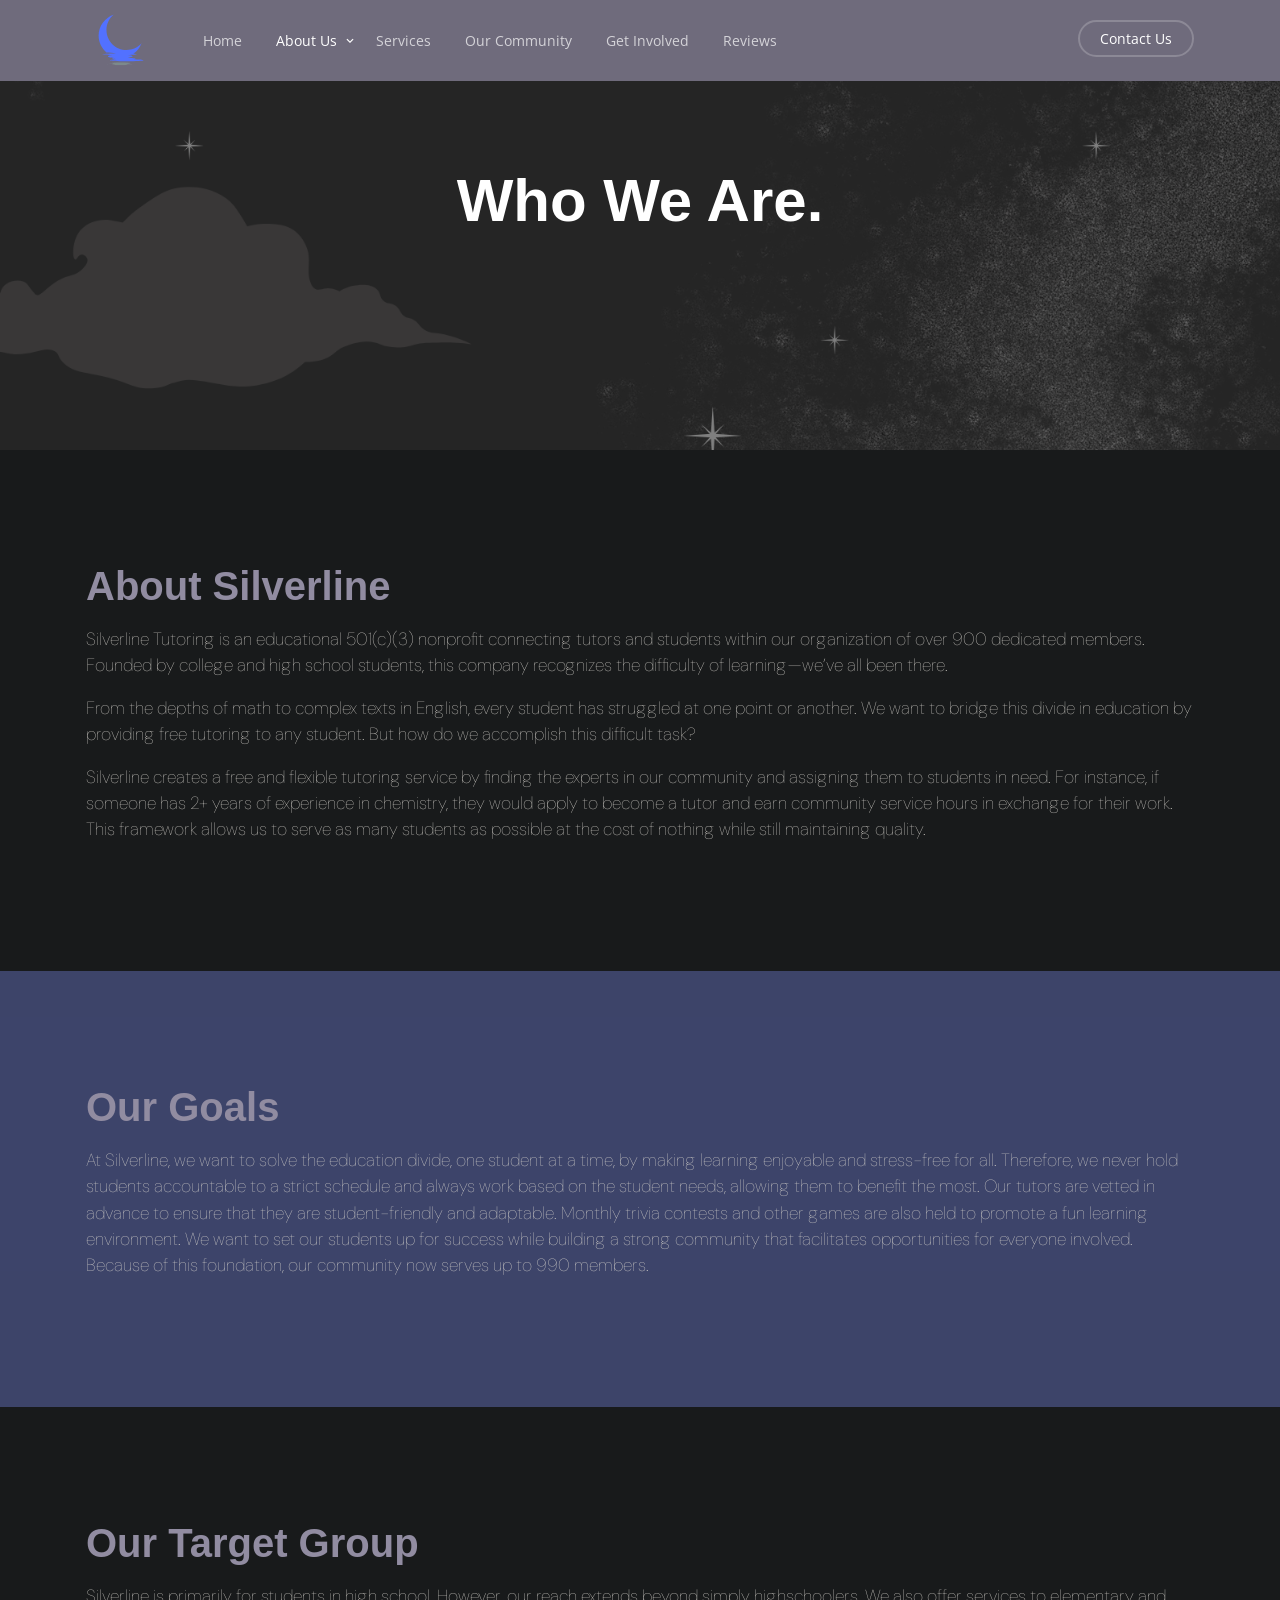
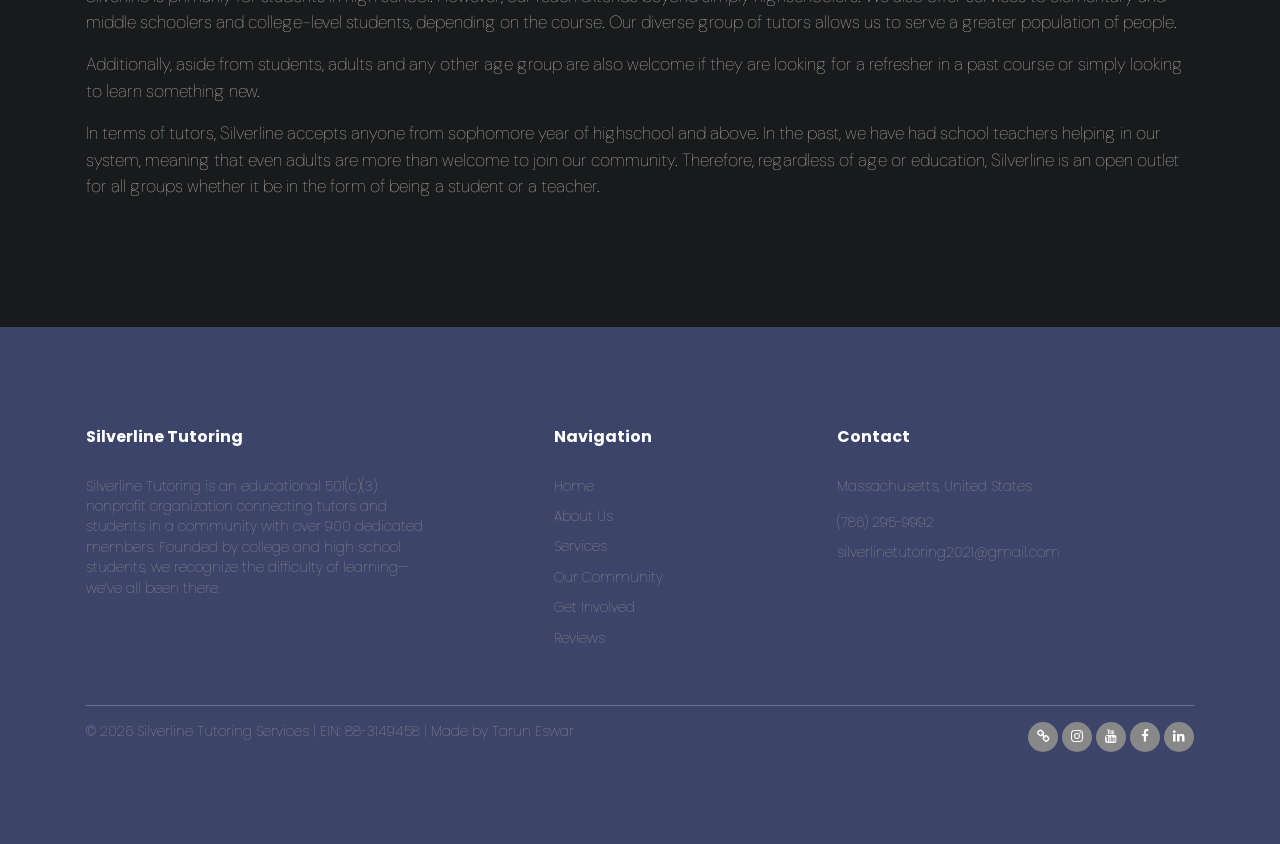
==== about.html @ ed4c8bb2 "lectures" ====
<!doctype html>
<html lang="en">

<head>
	<!-- Required meta tags -->
	<title>About Us | Silverline Tutoring</title>
	<meta charset="UTF-8">
	<meta name="viewport" content="width=device-width, initial-scale=1">
	<meta name="description"
		content="Learn more about Silverline Tutoring," />
	<meta name="robots" content="follow, index, max-snippet:-1, max-video-preview:-1, max-image-preview:large" />
	<meta http-equiv="content-language" content=”en-us”>

	<link rel="preconnect" href="https://fonts.gstatic.com">
	<link
		href="https://fonts.googleapis.com/css2?family=Open+Sans&family=Playfair+Display:ital,wght@0,400;0,700;1,400&display=swap"
		rel="stylesheet">
	<link href="https://fonts.googleapis.com/css2?family=Poppins:wght@500&display=swap" rel="stylesheet">
	<link
		href="https://fonts.googleapis.com/css2?family=Open+Sans&family=Playfair+Display:ital,wght@0,400;0,700;1,400&display=swap"
		rel="stylesheet">
	<link href="https://fonts.googleapis.com/css2?family=DM+Sans:wght@500&display=swap" rel="stylesheet">
	<link rel="stylesheet" href="fonts/icomoon/style.css">
	<link rel="stylesheet" href="fonts/flaticon/font/flaticon.css">

	<link rel="stylesheet" href="css/tiny-slider.css">
	<link rel="stylesheet" href="css/aos.css">
	<link rel="stylesheet" href="css/flatpickr.min.css">
	<link rel="stylesheet" href="css/glightbox.min.css">
	<link rel="stylesheet" href="css/style.css">
	<link rel="icon" type="image/x-icon" href="images/icon.svg">

</head>

<body>

	<div class="site-mobile-menu site-navbar-target">
		<div class="site-mobile-menu-header">
			<div class="site-mobile-menu-close">
				<span class="icofont-close js-menu-toggle"></span>
			</div>
		</div>
		<div class="site-mobile-menu-body"></div>
	</div>

	<nav class="site-nav ">
		<div class="container nav1">

			<img style="max-height: 70px; margin-top: -15px;" alt="silverline tutoring logo" class="float-start"
				src="images/logo4.svg">
			<img style="max-height: 70px; margin-top: -15px;" alt="silverline tutoring logo" class="float-start1 hide"
				src="images/logo1.svg">
			<div class="site-navigation">


				<ul class="js-clone-nav d-none d-lg-inline-block text-start site-menu float-start">
					<li class="non"><a href="index.html">Home</a></li>
					<li class="has-children active">
                        <a href="about.html">About Us</a>
                        <ul class="dropdown">
                            <li><a href="about.html">About</a></li>
                            <li><a href="method.html">Method</a></li>
                            <li><a href="team.html">Team</a></li>
                            <li><a href="partners.html">Partners</a></li>
                        </ul>
                    </li>
					<li class="non"><a href="services.html">Services</a></li>
					<li class="non"><a href="community.html">Our Community</a></li>
					<li class="non"><a href="get-involved.html">Get Involved</a></li>
					<li class="non"><a href="reviews.html">Reviews</a></li>

				</ul>

				<ul class="js-clone-nav d-none d-lg-inline-block text-end site-menu float-end">
					<li class="cta-button"><a href="mailto:silverlinetutoring2021@gmail.com">Contact Us</a></li>
				</ul>

				<a href="#"
					class="burger ms-auto float-end site-menu-toggle js-menu-toggle d-inline-block d-lg-none light"
					data-toggle="collapse" data-target="#main-navbar">
					<span></span>
				</a>
			</div>

		</div>
	</nav>



	<div class="hero hero2 overlay" style="background-image:
			url('images/about/about1.png');">
		<div class="container">
			<div class="row align-items-center">
				<div class="col-lg-5 mx-auto text-center">
					<h1 class="heading mb-5" data-aos="fade-up">Who We Are.</h1>
				</div>


			</div>
		</div>


	</div>


	<div class="section section-2">
		<div class="container">
			<div class="row align-items-center">
				<div class="col-lg-12">
					<h1 data-aos="fade-up" style="color: #918CA1; font-family: 'Work Sans',
							sans-serif; font-weight: 800;">About Silverline</h1>
					<h2 class="heading mb-3" data-aos="fade-up" data-aos-delay="100"></h2>

					<p data-aos="fade-up" data-aos-delay="200">Silverline Tutoring is an educational 501(c)(3) nonprofit
						connecting tutors and students within our organization of over 900 dedicated members. Founded by
						college and high school students, this company recognizes the difficulty of learning—we’ve all
						been there.</p>

					<p data-aos="fade-up" data-aos-delay="300">From the depths of math to complex texts in English,
						every student has struggled at one point or another. We want to bridge this divide in education
						by providing free tutoring to any student. But how do we accomplish this difficult task?</p>

					<p data-aos="fade-up" data-aos-delay="400">Silverline creates a free and flexible tutoring service
						by finding the experts in our community and assigning them to students in need. For instance, if
						someone has 2+ years of experience in chemistry, they would apply to become a tutor and earn
						community service hours in exchange for their work. This framework allows us to serve as many
						students as possible at the cost of nothing while still maintaining quality. </p>
				</div>
				<div class="col-lg-1"></div>

			</div>

		</div>
	</div>
	<div class="section bg-light">
		<div class="container">
			<div class="row align-items-center">

				<div class="col-lg-1"></div>
				<div class="col-lg-12">
					<h1 style="color: #918CA1; font-family: 'Work Sans', sans-serif;
							font-weight: 800;" data-aos="fade-up">Our Goals</h1>
					<h2 class="heading mb-3" data-aos="fade-up" data-aos-delay="100"></h2>

					<p data-aos="fade-up" data-aos-delay="200">At Silverline, we want to solve the education divide, one
						student at a time, by making learning enjoyable and stress-free for all. Therefore, we never
						hold students accountable to a strict schedule and always work based on the student needs,
						allowing them to benefit the most. Our tutors are vetted in advance to ensure that they are
						student-friendly and adaptable. Monthly trivia contests and other games are also held to promote
						a fun learning environment. We want to set our students up for success while building a strong
						community that facilitates opportunities for everyone involved. Because of this foundation, our
						community now serves up to 990 members.</p>
				</div>


			</div>

		</div>
	</div>


	<div class="section">
		<div class="container">
			<div class="row align-items-center">

				<div class="col-lg-1"></div>
				<div class="col-lg-12">
					<h1 style="color: #918CA1; font-family: 'Work Sans', sans-serif;
							font-weight: 800;" data-aos="fade-up">Our Target Group</h1>
					<h2 class="heading mb-3" data-aos="fade-up" data-aos-delay="100"></h2>

					<p data-aos="fade-up" data-aos-delay="200">Silverline is primarily for students in high school.
						However, our reach extends beyond simply highschoolers. We also offer services to elementary and
						middle schoolers and college-level students, depending on the course. Our diverse group of
						tutors allows us to serve a greater population of people. </p>

					<p data-aos="fade-up" data-aos-delay="300">Additionally, aside from students, adults and any other
						age group are also welcome if they are looking for a refresher in a past course or simply
						looking to learn something new.</p>

					<p data-aos="fade-up" data-aos-delay="400">In terms of tutors, Silverline accepts anyone from
						sophomore year of highschool and above. In the past, we have had school teachers helping in our
						system, meaning that even adults are more than welcome to join our community. Therefore,
						regardless of age or education, Silverline is an open outlet for all groups whether it be in the
						form of being a student or a teacher.</p>


				</div>


			</div>

		</div>
	</div> <!-- /.untree_co-section -->





	<div class="site-footer">
		<div class="container align-items-center">
			<div class="row align-self-lg-center">
				<div class="col-lg-3">
					<div class="widget">
						<h3>Silverline Tutoring</h3>
						<p>Silverline Tutoring is an educational 501(c)(3) nonprofit organization connecting tutors and
							students in a community
							with over 900 dedicated members. Founded by college and high school students, we recognize
							the difficulty of
							learning—we’ve all been there.</p>
					</div> <!-- /.widget -->
				</div> <!-- /.col-lg-3 -->
				<div class="col-lg-1"></div>
				<div class="col-lg-2">
					<div class="widget">
						<h3>Navigation</h3>
						<ul class="list-unstyled float-left links">
							<li><a href="index.html">Home</a></li>
							<li><a href="about.html">About Us</a></li>
							<li><a href="services.html">Services</a></li>
							<li><a href="community.html">Our Community</a></li>
							<li><a href="get-involved.html">Get Involved</a></li>
							<li><a href="reviews.html">Reviews</a></li>
						</ul>
					</div> <!-- /.widget -->
				</div> <!-- /.col-lg-3 -->
				<div class="col-lg-1"></div>
				<div class="col-lg-3">
					<div class="widget">
						<h3>Contact</h3>
						<address style="color: #AFA99E;">Massachusetts, United States</address>
						<ul class="list-unstyled links mb-4">
							<li><a href="tel://7862959992">‭(786) 295-9992</a></li>
							<li><a href="mailto:silverlinetutoring2021@gmail.com">silverlinetutoring2021@gmail.com</a>
							</li>
						</ul>
					</div> <!-- /.widget -->
				</div> <!-- /.col-lg-3 -->

			</div> <!-- /.row -->
			<hr>
			<div class="row">
				<div style="color:white" class="col-lg-6">
					<p class="copy">&copy;
						<script>document.write(new Date().getFullYear());</script> Silverline Tutoring Services | EIN:
						88-3149458 | </a> Made by <a href="https://github.com/Tarune28" target="_blank"
							rel="nofollow noopener">Tarun Eswar</a>
					</p>
				</div>
				<div class="col-lg-6 text-end">
					<ul class="list-unstyled social">
						<li><a href="https://discord.gg/kD8aMaX2gP"><span class="icon-link"></span></a></li>
						<li><a href=" https://www.instagram.com/silverlinetutoring/"><span
									class="icon-instagram"></span></a></li>
						<li><a href="https://www.youtube.com/channel/UCc-c1_wUoQPavLeKE5I2_aA"><span
									class="icon-youtube"></span></a></li>
						<li><a href="https://m.facebook.com/people/Silverline-Tutoring/100078405522496/"><span
									class="icon-facebook"></span></a></li>
						<li><a href="https://www.linkedin.com/company/silverline-tutoring-services/"><span
									class="icon-linkedin"></span></a></li>
					</ul>
				</div>
			</div>
		</div> <!-- /.container -->
	</div> <!-- /.site-footer -->

	<!-- Preloader -->
	<div id="overlayer"></div>
	<div class="loader">
		<div class="spinner-border text-primary" role="status">
			<span class="visually-hidden">Loading...</span>
		</div>
	</div>
	<script>
		const navbar = document.querySelector('.site-nav');
		const logo = document.querySelector('.float-start');
		const logo1 = document.querySelector('.float-start1');
		window.onscroll = () => {
			if (window.scrollY > 100) {
				navbar.classList.add('nav-active');
				logo.classList.add('hide')
				logo1.classList.remove('hide')
			} else {
				navbar.classList.remove('nav-active');
				logo.classList.remove('hide')
				logo1.classList.add('hide')
			}
		};
	</script>
	<script src="js/bootstrap.bundle.min.js"></script>
	<script src="js/tiny-slider.js"></script>
	<script src="js/aos.js"></script>
	<script src="js/navbar.js"></script>
	<script src="js/counter.js"></script>
	<script src="js/flatpickr.js"></script>
	<script src="js/glightbox.min.js"></script>
	<script src="js/custom.js"></script>
</body>

</html>
---- fonts/icomoon/style.css ----
@font-face {
  font-family: 'icomoon';
  src:  url('fonts/icomoon.eot?10si43');
  src:  url('fonts/icomoon.eot?10si43#iefix') format('embedded-opentype'),
    url('fonts/icomoon.ttf?10si43') format('truetype'),
    url('fonts/icomoon.woff?10si43') format('woff'),
    url('fonts/icomoon.svg?10si43#icomoon') format('svg');
  font-weight: normal;
  font-style: normal;
}

[class^="icon-"], [class*=" icon-"] {
  /* use !important to prevent issues with browser extensions that change fonts */
  font-family: 'icomoon' !important;
  speak: none;
  font-style: normal;
  font-weight: normal;
  font-variant: normal;
  text-transform: none;
  line-height: 1;

  /* Better Font Rendering =========== */
  -webkit-font-smoothing: antialiased;
  -moz-osx-font-smoothing: grayscale;
}

.icon-asterisk:before {
  content: "\f069";
}
.icon-plus:before {
  content: "\f067";
}
.icon-question:before {
  content: "\f128";
}
.icon-minus:before {
  content: "\f068";
}
.icon-glass:before {
  content: "\f000";
}
.icon-music:before {
  content: "\f001";
}
.icon-search:before {
  content: "\f002";
}
.icon-envelope-o:before {
  content: "\f003";
}
.icon-heart:before {
  content: "\f004";
}
.icon-star:before {
  content: "\f005";
}
.icon-star-o:before {
  content: "\f006";
}
.icon-user:before {
  content: "\f007";
}
.icon-film:before {
  content: "\f008";
}
.icon-th-large:before {
  content: "\f009";
}
.icon-th:before {
  content: "\f00a";
}
.icon-th-list:before {
  content: "\f00b";
}
.icon-check:before {
  content: "\f00c";
}
.icon-close:before {
  content: "\f00d";
}
.icon-remove:before {
  content: "\f00d";
}
.icon-times:before {
  content: "\f00d";
}
.icon-search-plus:before {
  content: "\f00e";
}
.icon-search-minus:before {
  content: "\f010";
}
.icon-power-off:before {
  content: "\f011";
}
.icon-signal:before {
  content: "\f012";
}
.icon-cog:before {
  content: "\f013";
}
.icon-gear:before {
  content: "\f013";
}
.icon-trash-o:before {
  content: "\f014";
}
.icon-home:before {
  content: "\f015";
}
.icon-file-o:before {
  content: "\f016";
}
.icon-clock-o:before {
  content: "\f017";
}
.icon-road:before {
  content: "\f018";
}
.icon-download:before {
  content: "\f019";
}
.icon-arrow-circle-o-down:before {
  content: "\f01a";
}
.icon-arrow-circle-o-up:before {
  content: "\f01b";
}
.icon-inbox:before {
  content: "\f01c";
}
.icon-play-circle-o:before {
  content: "\f01d";
}
.icon-repeat:before {
  content: "\f01e";
}
.icon-rotate-right:before {
  content: "\f01e";
}
.icon-refresh:before {
  content: "\f021";
}
.icon-list-alt:before {
  content: "\f022";
}
.icon-lock:before {
  content: "\f023";
}
.icon-flag:before {
  content: "\f024";
}
.icon-headphones:before {
  content: "\f025";
}
.icon-volume-off:before {
  content: "\f026";
}
.icon-volume-down:before {
  content: "\f027";
}
.icon-volume-up:before {
  content: "\f028";
}
.icon-qrcode:before {
  content: "\f029";
}
.icon-barcode:before {
  content: "\f02a";
}
.icon-tag:before {
  content: "\f02b";
}
.icon-tags:before {
  content: "\f02c";
}
.icon-book:before {
  content: "\f02d";
}
.icon-bookmark:before {
  content: "\f02e";
}
.icon-print:before {
  content: "\f02f";
}
.icon-camera:before {
  content: "\f030";
}
.icon-font:before {
  content: "\f031";
}
.icon-bold:before {
  content: "\f032";
}
.icon-italic:before {
  content: "\f033";
}
.icon-text-height:before {
  content: "\f034";
}
.icon-text-width:before {
  content: "\f035";
}
.icon-align-left:before {
  content: "\f036";
}
.icon-align-center:before {
  content: "\f037";
}
.icon-align-right:before {
  content: "\f038";
}
.icon-align-justify:before {
  content: "\f039";
}
.icon-list:before {
  content: "\f03a";
}
.icon-dedent:before {
  content: "\f03b";
}
.icon-outdent:before {
  content: "\f03b";
}
.icon-indent:before {
  content: "\f03c";
}
.icon-video-camera:before {
  content: "\f03d";
}
.icon-image:before {
  content: "\f03e";
}
.icon-photo:before {
  content: "\f03e";
}
.icon-picture-o:before {
  content: "\f03e";
}
.icon-pencil:before {
  content: "\f040";
}
.icon-map-marker:before {
  content: "\f041";
}
.icon-adjust:before {
  content: "\f042";
}
.icon-tint:before {
  content: "\f043";
}
.icon-edit:before {
  content: "\f044";
}
.icon-pencil-square-o:before {
  content: "\f044";
}
.icon-share-square-o:before {
  content: "\f045";
}
.icon-check-square-o:before {
  content: "\f046";
}
.icon-arrows:before {
  content: "\f047";
}
.icon-step-backward:before {
  content: "\f048";
}
.icon-fast-backward:before {
  content: "\f049";
}
.icon-backward:before {
  content: "\f04a";
}
.icon-play:before {
  content: "\f04b";
}
.icon-pause:before {
  content: "\f04c";
}
.icon-stop:before {
  content: "\f04d";
}
.icon-forward:before {
  content: "\f04e";
}
.icon-fast-forward:before {
  content: "\f050";
}
.icon-step-forward:before {
  content: "\f051";
}
.icon-eject:before {
  content: "\f052";
}
.icon-chevron-left:before {
  content: "\f053";
}
.icon-chevron-right:before {
  content: "\f054";
}
.icon-plus-circle:before {
  content: "\f055";
}
.icon-minus-circle:before {
  content: "\f056";
}
.icon-times-circle:before {
  content: "\f057";
}
.icon-check-circle:before {
  content: "\f058";
}
.icon-question-circle:before {
  content: "\f059";
}
.icon-info-circle:before {
  content: "\f05a";
}
.icon-crosshairs:before {
  content: "\f05b";
}
.icon-times-circle-o:before {
  content: "\f05c";
}
.icon-check-circle-o:before {
  content: "\f05d";
}
.icon-ban:before {
  content: "\f05e";
}
.icon-arrow-left:before {
  content: "\f060";
}
.icon-arrow-right:before {
  content: "\f061";
}
.icon-arrow-up:before {
  content: "\f062";
}
.icon-arrow-down:before {
  content: "\f063";
}
.icon-mail-forward:before {
  content: "\f064";
}
.icon-share:before {
  content: "\f064";
}
.icon-expand:before {
  content: "\f065";
}
.icon-compress:before {
  content: "\f066";
}
.icon-exclamation-circle:before {
  content: "\f06a";
}
.icon-gift:before {
  content: "\f06b";
}
.icon-leaf:before {
  content: "\f06c";
}
.icon-fire:before {
  content: "\f06d";
}
.icon-eye:before {
  content: "\f06e";
}
.icon-eye-slash:before {
  content: "\f070";
}
.icon-exclamation-triangle:before {
  content: "\f071";
}
.icon-warning:before {
  content: "\f071";
}
.icon-plane:before {
  content: "\f072";
}
.icon-calendar:before {
  content: "\f073";
}
.icon-random:before {
  content: "\f074";
}
.icon-comment:before {
  content: "\f075";
}
.icon-magnet:before {
  content: "\f076";
}
.icon-chevron-up:before {
  content: "\f077";
}
.icon-chevron-down:before {
  content: "\f078";
}
.icon-retweet:before {
  content: "\f079";
}
.icon-shopping-cart:before {
  content: "\f07a";
}
.icon-folder:before {
  content: "\f07b";
}
.icon-folder-open:before {
  content: "\f07c";
}
.icon-arrows-v:before {
  content: "\f07d";
}
.icon-arrows-h:before {
  content: "\f07e";
}
.icon-bar-chart:before {
  content: "\f080";
}
.icon-bar-chart-o:before {
  content: "\f080";
}
.icon-twitter-square:before {
  content: "\f081";
}
.icon-facebook-square:before {
  content: "\f082";
}
.icon-camera-retro:before {
  content: "\f083";
}
.icon-key:before {
  content: "\f084";
}
.icon-cogs:before {
  content: "\f085";
}
.icon-gears:before {
  content: "\f085";
}
.icon-comments:before {
  content: "\f086";
}
.icon-thumbs-o-up:before {
  content: "\f087";
}
.icon-thumbs-o-down:before {
  content: "\f088";
}
.icon-star-half:before {
  content: "\f089";
}
.icon-heart-o:before {
  content: "\f08a";
}
.icon-sign-out:before {
  content: "\f08b";
}
.icon-linkedin-square:before {
  content: "\f08c";
}
.icon-thumb-tack:before {
  content: "\f08d";
}
.icon-external-link:before {
  content: "\f08e";
}
.icon-sign-in:before {
  content: "\f090";
}
.icon-trophy:before {
  content: "\f091";
}
.icon-github-square:before {
  content: "\f092";
}
.icon-upload:before {
  content: "\f093";
}
.icon-lemon-o:before {
  content: "\f094";
}
.icon-phone:before {
  content: "\f095";
}
.icon-square-o:before {
  content: "\f096";
}
.icon-bookmark-o:before {
  content: "\f097";
}
.icon-phone-square:before {
  content: "\f098";
}
.icon-twitter:before {
  content: "\f099";
}
.icon-facebook:before {
  content: "\f09a";
}
.icon-facebook-f:before {
  content: "\f09a";
}
.icon-github:before {
  content: "\f09b";
}
.icon-unlock:before {
  content: "\f09c";
}
.icon-credit-card:before {
  content: "\f09d";
}
.icon-feed:before {
  content: "\f09e";
}
.icon-rss:before {
  content: "\f09e";
}
.icon-hdd-o:before {
  content: "\f0a0";
}
.icon-bullhorn:before {
  content: "\f0a1";
}
.icon-bell-o:before {
  content: "\f0a2";
}
.icon-certificate:before {
  content: "\f0a3";
}
.icon-hand-o-right:before {
  content: "\f0a4";
}
.icon-hand-o-left:before {
  content: "\f0a5";
}
.icon-hand-o-up:before {
  content: "\f0a6";
}
.icon-hand-o-down:before {
  content: "\f0a7";
}
.icon-arrow-circle-left:before {
  content: "\f0a8";
}
.icon-arrow-circle-right:before {
  content: "\f0a9";
}
.icon-arrow-circle-up:before {
  content: "\f0aa";
}
.icon-arrow-circle-down:before {
  content: "\f0ab";
}
.icon-globe:before {
  content: "\f0ac";
}
.icon-wrench:before {
  content: "\f0ad";
}
.icon-tasks:before {
  content: "\f0ae";
}
.icon-filter:before {
  content: "\f0b0";
}
.icon-briefcase:before {
  content: "\f0b1";
}
.icon-arrows-alt:before {
  content: "\f0b2";
}
.icon-group:before {
  content: "\f0c0";
}
.icon-users:before {
  content: "\f0c0";
}
.icon-chain:before {
  content: "\f0c1";
}
.icon-link:before {
  content: "\f0c1";
}
.icon-cloud:before {
  content: "\f0c2";
}
.icon-flask:before {
  content: "\f0c3";
}
.icon-cut:before {
  content: "\f0c4";
}
.icon-scissors:before {
  content: "\f0c4";
}
.icon-copy:before {
  content: "\f0c5";
}
.icon-files-o:before {
  content: "\f0c5";
}
.icon-paperclip:before {
  content: "\f0c6";
}
.icon-floppy-o:before {
  content: "\f0c7";
}
.icon-save:before {
  content: "\f0c7";
}
.icon-square:before {
  content: "\f0c8";
}
.icon-bars:before {
  content: "\f0c9";
}
.icon-navicon:before {
  content: "\f0c9";
}
.icon-reorder:before {
  content: "\f0c9";
}
.icon-list-ul:before {
  content: "\f0ca";
}
.icon-list-ol:before {
  content: "\f0cb";
}
.icon-strikethrough:before {
  content: "\f0cc";
}
.icon-underline:before {
  content: "\f0cd";
}
.icon-table:before {
  content: "\f0ce";
}
.icon-magic:before {
  content: "\f0d0";
}
.icon-truck:before {
  content: "\f0d1";
}
.icon-pinterest:before {
  content: "\f0d2";
}
.icon-pinterest-square:before {
  content: "\f0d3";
}
.icon-google-plus-square:before {
  content: "\f0d4";
}
.icon-google-plus:before {
  content: "\f0d5";
}
.icon-money:before {
  content: "\f0d6";
}
.icon-caret-down:before {
  content: "\f0d7";
}
.icon-caret-up:before {
  content: "\f0d8";
}
.icon-caret-left:before {
  content: "\f0d9";
}
.icon-caret-right:before {
  content: "\f0da";
}
.icon-columns:before {
  content: "\f0db";
}
.icon-sort:before {
  content: "\f0dc";
}
.icon-unsorted:before {
  content: "\f0dc";
}
.icon-sort-desc:before {
  content: "\f0dd";
}
.icon-sort-down:before {
  content: "\f0dd";
}
.icon-sort-asc:before {
  content: "\f0de";
}
.icon-sort-up:before {
  content: "\f0de";
}
.icon-envelope:before {
  content: "\f0e0";
}
.icon-linkedin:before {
  content: "\f0e1";
}
.icon-rotate-left:before {
  content: "\f0e2";
}
.icon-undo:before {
  content: "\f0e2";
}
.icon-gavel:before {
  content: "\f0e3";
}
.icon-legal:before {
  content: "\f0e3";
}
.icon-dashboard:before {
  content: "\f0e4";
}
.icon-tachometer:before {
  content: "\f0e4";
}
.icon-comment-o:before {
  content: "\f0e5";
}
.icon-comments-o:before {
  content: "\f0e6";
}
.icon-bolt:before {
  content: "\f0e7";
}
.icon-flash:before {
  content: "\f0e7";
}
.icon-sitemap:before {
  content: "\f0e8";
}
.icon-umbrella:before {
  content: "\f0e9";
}
.icon-clipboard:before {
  content: "\f0ea";
}
.icon-paste:before {
  content: "\f0ea";
}
.icon-lightbulb-o:before {
  content: "\f0eb";
}
.icon-exchange:before {
  content: "\f0ec";
}
.icon-cloud-download:before {
  content: "\f0ed";
}
.icon-cloud-upload:before {
  content: "\f0ee";
}
.icon-user-md:before {
  content: "\f0f0";
}
.icon-stethoscope:before {
  content: "\f0f1";
}
.icon-suitcase:before {
  content: "\f0f2";
}
.icon-bell:before {
  content: "\f0f3";
}
.icon-coffee:before {
  content: "\f0f4";
}
.icon-cutlery:before {
  content: "\f0f5";
}
.icon-file-text-o:before {
  content: "\f0f6";
}
.icon-building-o:before {
  content: "\f0f7";
}
.icon-hospital-o:before {
  content: "\f0f8";
}
.icon-ambulance:before {
  content: "\f0f9";
}
.icon-medkit:before {
  content: "\f0fa";
}
.icon-fighter-jet:before {
  content: "\f0fb";
}
.icon-beer:before {
  content: "\f0fc";
}
.icon-h-square:before {
  content: "\f0fd";
}
.icon-plus-square:before {
  content: "\f0fe";
}
.icon-angle-double-left:before {
  content: "\f100";
}
.icon-angle-double-right:before {
  content: "\f101";
}
.icon-angle-double-up:before {
  content: "\f102";
}
.icon-angle-double-down:before {
  content: "\f103";
}
.icon-angle-left:before {
  content: "\f104";
}
.icon-angle-right:before {
  content: "\f105";
}
.icon-angle-up:before {
  content: "\f106";
}
.icon-angle-down:before {
  content: "\f107";
}
.icon-desktop:before {
  content: "\f108";
}
.icon-laptop:before {
  content: "\f109";
}
.icon-tablet:before {
  content: "\f10a";
}
.icon-mobile:before {
  content: "\f10b";
}
.icon-mobile-phone:before {
  content: "\f10b";
}
.icon-circle-o:before {
  content: "\f10c";
}
.icon-quote-left:before {
  content: "\f10d";
}
.icon-quote-right:before {
  content: "\f10e";
}
.icon-spinner:before {
  content: "\f110";
}
.icon-circle:before {
  content: "\f111";
}
.icon-mail-reply:before {
  content: "\f112";
}
.icon-reply:before {
  content: "\f112";
}
.icon-github-alt:before {
  content: "\f113";
}
.icon-folder-o:before {
  content: "\f114";
}
.icon-folder-open-o:before {
  content: "\f115";
}
.icon-smile-o:before {
  content: "\f118";
}
.icon-frown-o:before {
  content: "\f119";
}
.icon-meh-o:before {
  content: "\f11a";
}
.icon-gamepad:before {
  content: "\f11b";
}
.icon-keyboard-o:before {
  content: "\f11c";
}
.icon-flag-o:before {
  content: "\f11d";
}
.icon-flag-checkered:before {
  content: "\f11e";
}
.icon-terminal:before {
  content: "\f120";
}
.icon-code:before {
  content: "\f121";
}
.icon-mail-reply-all:before {
  content: "\f122";
}
.icon-reply-all:before {
  content: "\f122";
}
.icon-star-half-empty:before {
  content: "\f123";
}
.icon-star-half-full:before {
  content: "\f123";
}
.icon-star-half-o:before {
  content: "\f123";
}
.icon-location-arrow:before {
  content: "\f124";
}
.icon-crop:before {
  content: "\f125";
}
.icon-code-fork:before {
  content: "\f126";
}
.icon-chain-broken:before {
  content: "\f127";
}
.icon-unlink:before {
  content: "\f127";
}
.icon-info:before {
  content: "\f129";
}
.icon-exclamation:before {
  content: "\f12a";
}
.icon-superscript:before {
  content: "\f12b";
}
.icon-subscript:before {
  content: "\f12c";
}
.icon-eraser:before {
  content: "\f12d";
}
.icon-puzzle-piece:before {
  content: "\f12e";
}
.icon-microphone:before {
  content: "\f130";
}
.icon-microphone-slash:before {
  content: "\f131";
}
.icon-shield:before {
  content: "\f132";
}
.icon-calendar-o:before {
  content: "\f133";
}
.icon-fire-extinguisher:before {
  content: "\f134";
}
.icon-rocket:before {
  content: "\f135";
}
.icon-maxcdn:before {
  content: "\f136";
}
.icon-chevron-circle-left:before {
  content: "\f137";
}
.icon-chevron-circle-right:before {
  content: "\f138";
}
.icon-chevron-circle-up:before {
  content: "\f139";
}
.icon-chevron-circle-down:before {
  content: "\f13a";
}
.icon-html5:before {
  content: "\f13b";
}
.icon-css3:before {
  content: "\f13c";
}
.icon-anchor:before {
  content: "\f13d";
}
.icon-unlock-alt:before {
  content: "\f13e";
}
.icon-bullseye:before {
  content: "\f140";
}
.icon-ellipsis-h:before {
  content: "\f141";
}
.icon-ellipsis-v:before {
  content: "\f142";
}
.icon-rss-square:before {
  content: "\f143";
}
.icon-play-circle:before {
  content: "\f144";
}
.icon-ticket:before {
  content: "\f145";
}
.icon-minus-square:before {
  content: "\f146";
}
.icon-minus-square-o:before {
  content: "\f147";
}
.icon-level-up:before {
  content: "\f148";
}
.icon-level-down:before {
  content: "\f149";
}
.icon-check-square:before {
  content: "\f14a";
}
.icon-pencil-square:before {
  content: "\f14b";
}
.icon-external-link-square:before {
  content: "\f14c";
}
.icon-share-square:before {
  content: "\f14d";
}
.icon-compass:before {
  content: "\f14e";
}
.icon-caret-square-o-down:before {
  content: "\f150";
}
.icon-toggle-down:before {
  content: "\f150";
}
.icon-caret-square-o-up:before {
  content: "\f151";
}
.icon-toggle-up:before {
  content: "\f151";
}
.icon-caret-square-o-right:before {
  content: "\f152";
}
.icon-toggle-right:before {
  content: "\f152";
}
.icon-eur:before {
  content: "\f153";
}
.icon-euro:before {
  content: "\f153";
}
.icon-gbp:before {
  content: "\f154";
}
.icon-dollar:before {
  content: "\f155";
}
.icon-usd:before {
  content: "\f155";
}
.icon-inr:before {
  content: "\f156";
}
.icon-rupee:before {
  content: "\f156";
}
.icon-cny:before {
  content: "\f157";
}
.icon-jpy:before {
  content: "\f157";
}
.icon-rmb:before {
  content: "\f157";
}
.icon-yen:before {
  content: "\f157";
}
.icon-rouble:before {
  content: "\f158";
}
.icon-rub:before {
  content: "\f158";
}
.icon-ruble:before {
  content: "\f158";
}
.icon-krw:before {
  content: "\f159";
}
.icon-won:before {
  content: "\f159";
}
.icon-bitcoin:before {
  content: "\f15a";
}
.icon-btc:before {
  content: "\f15a";
}
.icon-file:before {
  content: "\f15b";
}
.icon-file-text:before {
  content: "\f15c";
}
.icon-sort-alpha-asc:before {
  content: "\f15d";
}
.icon-sort-alpha-desc:before {
  content: "\f15e";
}
.icon-sort-amount-asc:before {
  content: "\f160";
}
.icon-sort-amount-desc:before {
  content: "\f161";
}
.icon-sort-numeric-asc:before {
  content: "\f162";
}
.icon-sort-numeric-desc:before {
  content: "\f163";
}
.icon-thumbs-up:before {
  content: "\f164";
}
.icon-thumbs-down:before {
  content: "\f165";
}
.icon-youtube-square:before {
  content: "\f166";
}
.icon-youtube:before {
  content: "\f167";
}
.icon-xing:before {
  content: "\f168";
}
.icon-xing-square:before {
  content: "\f169";
}
.icon-youtube-play:before {
  content: "\f16a";
}
.icon-dropbox:before {
  content: "\f16b";
}
.icon-stack-overflow:before {
  content: "\f16c";
}
.icon-instagram:before {
  content: "\f16d";
}
.icon-flickr:before {
  content: "\f16e";
}
.icon-adn:before {
  content: "\f170";
}
.icon-bitbucket:before {
  content: "\f171";
}
.icon-bitbucket-square:before {
  content: "\f172";
}
.icon-tumblr:before {
  content: "\f173";
}
.icon-tumblr-square:before {
  content: "\f174";
}
.icon-long-arrow-down:before {
  content: "\f175";
}
.icon-long-arrow-up:before {
  content: "\f176";
}
.icon-long-arrow-left:before {
  content: "\f177";
}
.icon-long-arrow-right:before {
  content: "\f178";
}
.icon-apple:before {
  content: "\f179";
}
.icon-windows:before {
  content: "\f17a";
}
.icon-android:before {
  content: "\f17b";
}
.icon-linux:before {
  content: "\f17c";
}
.icon-dribbble:before {
  content: "\f17d";
}
.icon-skype:before {
  content: "\f17e";
}
.icon-foursquare:before {
  content: "\f180";
}
.icon-trello:before {
  content: "\f181";
}
.icon-female:before {
  content: "\f182";
}
.icon-male:before {
  content: "\f183";
}
.icon-gittip:before {
  content: "\f184";
}
.icon-gratipay:before {
  content: "\f184";
}
.icon-sun-o:before {
  content: "\f185";
}
.icon-moon-o:before {
  content: "\f186";
}
.icon-archive:before {
  content: "\f187";
}
.icon-bug:before {
  content: "\f188";
}
.icon-vk:before {
  content: "\f189";
}
.icon-weibo:before {
  content: "\f18a";
}
.icon-renren:before {
  content: "\f18b";
}
.icon-pagelines:before {
  content: "\f18c";
}
.icon-stack-exchange:before {
  content: "\f18d";
}
.icon-arrow-circle-o-right:before {
  content: "\f18e";
}
.icon-arrow-circle-o-left:before {
  content: "\f190";
}
.icon-caret-square-o-left:before {
  content: "\f191";
}
.icon-toggle-left:before {
  content: "\f191";
}
.icon-dot-circle-o:before {
  content: "\f192";
}
.icon-wheelchair:before {
  content: "\f193";
}
.icon-vimeo-square:before {
  content: "\f194";
}
.icon-try:before {
  content: "\f195";
}
.icon-turkish-lira:before {
  content: "\f195";
}
.icon-plus-square-o:before {
  content: "\f196";
}
.icon-space-shuttle:before {
  content: "\f197";
}
.icon-slack:before {
  content: "\f198";
}
.icon-envelope-square:before {
  content: "\f199";
}
.icon-wordpress:before {
  content: "\f19a";
}
.icon-openid:before {
  content: "\f19b";
}
.icon-bank:before {
  content: "\f19c";
}
.icon-institution:before {
  content: "\f19c";
}
.icon-university:before {
  content: "\f19c";
}
.icon-graduation-cap:before {
  content: "\f19d";
}
.icon-mortar-board:before {
  content: "\f19d";
}
.icon-yahoo:before {
  content: "\f19e";
}
.icon-google:before {
  content: "\f1a0";
}
.icon-reddit:before {
  content: "\f1a1";
}
.icon-reddit-square:before {
  content: "\f1a2";
}
.icon-stumbleupon-circle:before {
  content: "\f1a3";
}
.icon-stumbleupon:before {
  content: "\f1a4";
}
.icon-delicious:before {
  content: "\f1a5";
}
.icon-digg:before {
  content: "\f1a6";
}
.icon-pied-piper-pp:before {
  content: "\f1a7";
}
.icon-pied-piper-alt:before {
  content: "\f1a8";
}
.icon-drupal:before {
  content: "\f1a9";
}
.icon-joomla:before {
  content: "\f1aa";
}
.icon-language:before {
  content: "\f1ab";
}
.icon-fax:before {
  content: "\f1ac";
}
.icon-building:before {
  content: "\f1ad";
}
.icon-child:before {
  content: "\f1ae";
}
.icon-paw:before {
  content: "\f1b0";
}
.icon-spoon:before {
  content: "\f1b1";
}
.icon-cube:before {
  content: "\f1b2";
}
.icon-cubes:before {
  content: "\f1b3";
}
.icon-behance:before {
  content: "\f1b4";
}
.icon-behance-square:before {
  content: "\f1b5";
}
.icon-steam:before {
  content: "\f1b6";
}
.icon-steam-square:before {
  content: "\f1b7";
}
.icon-recycle:before {
  content: "\f1b8";
}
.icon-automobile:before {
  content: "\f1b9";
}
.icon-car:before {
  content: "\f1b9";
}
.icon-cab:before {
  content: "\f1ba";
}
.icon-taxi:before {
  content: "\f1ba";
}
.icon-tree:before {
  content: "\f1bb";
}
.icon-spotify:before {
  content: "\f1bc";
}
.icon-deviantart:before {
  content: "\f1bd";
}
.icon-soundcloud:before {
  content: "\f1be";
}
.icon-database:before {
  content: "\f1c0";
}
.icon-file-pdf-o:before {
  content: "\f1c1";
}
.icon-file-word-o:before {
  content: "\f1c2";
}
.icon-file-excel-o:before {
  content: "\f1c3";
}
.icon-file-powerpoint-o:before {
  content: "\f1c4";
}
.icon-file-image-o:before {
  content: "\f1c5";
}
.icon-file-photo-o:before {
  content: "\f1c5";
}
.icon-file-picture-o:before {
  content: "\f1c5";
}
.icon-file-archive-o:before {
  content: "\f1c6";
}
.icon-file-zip-o:before {
  content: "\f1c6";
}
.icon-file-audio-o:before {
  content: "\f1c7";
}
.icon-file-sound-o:before {
  content: "\f1c7";
}
.icon-file-movie-o:before {
  content: "\f1c8";
}
.icon-file-video-o:before {
  content: "\f1c8";
}
.icon-file-code-o:before {
  content: "\f1c9";
}
.icon-vine:before {
  content: "\f1ca";
}
.icon-codepen:before {
  content: "\f1cb";
}
.icon-jsfiddle:before {
  content: "\f1cc";
}
.icon-life-bouy:before {
  content: "\f1cd";
}
.icon-life-buoy:before {
  content: "\f1cd";
}
.icon-life-ring:before {
  content: "\f1cd";
}
.icon-life-saver:before {
  content: "\f1cd";
}
.icon-support:before {
  content: "\f1cd";
}
.icon-circle-o-notch:before {
  content: "\f1ce";
}
.icon-ra:before {
  content: "\f1d0";
}
.icon-rebel:before {
  content: "\f1d0";
}
.icon-resistance:before {
  content: "\f1d0";
}
.icon-empire:before {
  content: "\f1d1";
}
.icon-ge:before {
  content: "\f1d1";
}
.icon-git-square:before {
  content: "\f1d2";
}
.icon-git:before {
  content: "\f1d3";
}
.icon-hacker-news:before {
  content: "\f1d4";
}
.icon-y-combinator-square:before {
  content: "\f1d4";
}
.icon-yc-square:before {
  content: "\f1d4";
}
.icon-tencent-weibo:before {
  content: "\f1d5";
}
.icon-qq:before {
  content: "\f1d6";
}
.icon-wechat:before {
  content: "\f1d7";
}
.icon-weixin:before {
  content: "\f1d7";
}
.icon-paper-plane:before {
  content: "\f1d8";
}
.icon-send:before {
  content: "\f1d8";
}
.icon-paper-plane-o:before {
  content: "\f1d9";
}
.icon-send-o:before {
  content: "\f1d9";
}
.icon-history:before {
  content: "\f1da";
}
.icon-circle-thin:before {
  content: "\f1db";
}
.icon-header:before {
  content: "\f1dc";
}
.icon-paragraph:before {
  content: "\f1dd";
}
.icon-sliders:before {
  content: "\f1de";
}
.icon-share-alt:before {
  content: "\f1e0";
}
.icon-share-alt-square:before {
  content: "\f1e1";
}
.icon-bomb:before {
  content: "\f1e2";
}
.icon-futbol-o:before {
  content: "\f1e3";
}
.icon-soccer-ball-o:before {
  content: "\f1e3";
}
.icon-tty:before {
  content: "\f1e4";
}
.icon-binoculars:before {
  content: "\f1e5";
}
.icon-plug:before {
  content: "\f1e6";
}
.icon-slideshare:before {
  content: "\f1e7";
}
.icon-twitch:before {
  content: "\f1e8";
}
.icon-yelp:before {
  content: "\f1e9";
}
.icon-newspaper-o:before {
  content: "\f1ea";
}
.icon-wifi:before {
  content: "\f1eb";
}
.icon-calculator:before {
  content: "\f1ec";
}
.icon-paypal:before {
  content: "\f1ed";
}
.icon-google-wallet:before {
  content: "\f1ee";
}
.icon-cc-visa:before {
  content: "\f1f0";
}
.icon-cc-mastercard:before {
  content: "\f1f1";
}
.icon-cc-discover:before {
  content: "\f1f2";
}
.icon-cc-amex:before {
  content: "\f1f3";
}
.icon-cc-paypal:before {
  content: "\f1f4";
}
.icon-cc-stripe:before {
  content: "\f1f5";
}
.icon-bell-slash:before {
  content: "\f1f6";
}
.icon-bell-slash-o:before {
  content: "\f1f7";
}
.icon-trash:before {
  content: "\f1f8";
}
.icon-copyright:before {
  content: "\f1f9";
}
.icon-at:before {
  content: "\f1fa";
}
.icon-eyedropper:before {
  content: "\f1fb";
}
.icon-paint-brush:before {
  content: "\f1fc";
}
.icon-birthday-cake:before {
  content: "\f1fd";
}
.icon-area-chart:before {
  content: "\f1fe";
}
.icon-pie-chart:before {
  content: "\f200";
}
.icon-line-chart:before {
  content: "\f201";
}
.icon-lastfm:before {
  content: "\f202";
}
.icon-lastfm-square:before {
  content: "\f203";
}
.icon-toggle-off:before {
  content: "\f204";
}
.icon-toggle-on:before {
  content: "\f205";
}
.icon-bicycle:before {
  content: "\f206";
}
.icon-bus:before {
  content: "\f207";
}
.icon-ioxhost:before {
  content: "\f208";
}
.icon-angellist:before {
  content: "\f209";
}
.icon-cc:before {
  content: "\f20a";
}
.icon-ils:before {
  content: "\f20b";
}
.icon-shekel:before {
  content: "\f20b";
}
.icon-sheqel:before {
  content: "\f20b";
}
.icon-meanpath:before {
  content: "\f20c";
}
.icon-buysellads:before {
  content: "\f20d";
}
.icon-connectdevelop:before {
  content: "\f20e";
}
.icon-dashcube:before {
  content: "\f210";
}
.icon-forumbee:before {
  content: "\f211";
}
.icon-leanpub:before {
  content: "\f212";
}
.icon-sellsy:before {
  content: "\f213";
}
.icon-shirtsinbulk:before {
  content: "\f214";
}
.icon-simplybuilt:before {
  content: "\f215";
}
.icon-skyatlas:before {
  content: "\f216";
}
.icon-cart-plus:before {
  content: "\f217";
}
.icon-cart-arrow-down:before {
  content: "\f218";
}
.icon-diamond:before {
  content: "\f219";
}
.icon-ship:before {
  content: "\f21a";
}
.icon-user-secret:before {
  content: "\f21b";
}
.icon-motorcycle:before {
  content: "\f21c";
}
.icon-street-view:before {
  content: "\f21d";
}
.icon-heartbeat:before {
  content: "\f21e";
}
.icon-venus:before {
  content: "\f221";
}
.icon-mars:before {
  content: "\f222";
}
.icon-mercury:before {
  content: "\f223";
}
.icon-intersex:before {
  content: "\f224";
}
.icon-transgender:before {
  content: "\f224";
}
.icon-transgender-alt:before {
  content: "\f225";
}
.icon-venus-double:before {
  content: "\f226";
}
.icon-mars-double:before {
  content: "\f227";
}
.icon-venus-mars:before {
  content: "\f228";
}
.icon-mars-stroke:before {
  content: "\f229";
}
.icon-mars-stroke-v:before {
  content: "\f22a";
}
.icon-mars-stroke-h:before {
  content: "\f22b";
}
.icon-neuter:before {
  content: "\f22c";
}
.icon-genderless:before {
  content: "\f22d";
}
.icon-facebook-official:before {
  content: "\f230";
}
.icon-pinterest-p:before {
  content: "\f231";
}
.icon-whatsapp:before {
  content: "\f232";
}
.icon-server:before {
  content: "\f233";
}
.icon-user-plus:before {
  content: "\f234";
}
.icon-user-times:before {
  content: "\f235";
}
.icon-bed:before {
  content: "\f236";
}
.icon-hotel:before {
  content: "\f236";
}
.icon-viacoin:before {
  content: "\f237";
}
.icon-train:before {
  content: "\f238";
}
.icon-subway:before {
  content: "\f239";
}
.icon-medium:before {
  content: "\f23a";
}
.icon-y-combinator:before {
  content: "\f23b";
}
.icon-yc:before {
  content: "\f23b";
}
.icon-optin-monster:before {
  content: "\f23c";
}
.icon-opencart:before {
  content: "\f23d";
}
.icon-expeditedssl:before {
  content: "\f23e";
}
.icon-battery:before {
  content: "\f240";
}
.icon-battery-4:before {
  content: "\f240";
}
.icon-battery-full:before {
  content: "\f240";
}
.icon-battery-3:before {
  content: "\f241";
}
.icon-battery-three-quarters:before {
  content: "\f241";
}
.icon-battery-2:before {
  content: "\f242";
}
.icon-battery-half:before {
  content: "\f242";
}
.icon-battery-1:before {
  content: "\f243";
}
.icon-battery-quarter:before {
  content: "\f243";
}
.icon-battery-0:before {
  content: "\f244";
}
.icon-battery-empty:before {
  content: "\f244";
}
.icon-mouse-pointer:before {
  content: "\f245";
}
.icon-i-cursor:before {
  content: "\f246";
}
.icon-object-group:before {
  content: "\f247";
}
.icon-object-ungroup:before {
  content: "\f248";
}
.icon-sticky-note:before {
  content: "\f249";
}
.icon-sticky-note-o:before {
  content: "\f24a";
}
.icon-cc-jcb:before {
  content: "\f24b";
}
.icon-cc-diners-club:before {
  content: "\f24c";
}
.icon-clone:before {
  content: "\f24d";
}
.icon-balance-scale:before {
  content: "\f24e";
}
.icon-hourglass-o:before {
  content: "\f250";
}
.icon-hourglass-1:before {
  content: "\f251";
}
.icon-hourglass-start:before {
  content: "\f251";
}
.icon-hourglass-2:before {
  content: "\f252";
}
.icon-hourglass-half:before {
  content: "\f252";
}
.icon-hourglass-3:before {
  content: "\f253";
}
.icon-hourglass-end:before {
  content: "\f253";
}
.icon-hourglass:before {
  content: "\f254";
}
.icon-hand-grab-o:before {
  content: "\f255";
}
.icon-hand-rock-o:before {
  content: "\f255";
}
.icon-hand-paper-o:before {
  content: "\f256";
}
.icon-hand-stop-o:before {
  content: "\f256";
}
.icon-hand-scissors-o:before {
  content: "\f257";
}
.icon-hand-lizard-o:before {
  content: "\f258";
}
.icon-hand-spock-o:before {
  content: "\f259";
}
.icon-hand-pointer-o:before {
  content: "\f25a";
}
.icon-hand-peace-o:before {
  content: "\f25b";
}
.icon-trademark:before {
  content: "\f25c";
}
.icon-registered:before {
  content: "\f25d";
}
.icon-creative-commons:before {
  content: "\f25e";
}
.icon-gg:before {
  content: "\f260";
}
.icon-gg-circle:before {
  content: "\f261";
}
.icon-tripadvisor:before {
  content: "\f262";
}
.icon-odnoklassniki:before {
  content: "\f263";
}
.icon-odnoklassniki-square:before {
  content: "\f264";
}
.icon-get-pocket:before {
  content: "\f265";
}
.icon-wikipedia-w:before {
  content: "\f266";
}
.icon-safari:before {
  content: "\f267";
}
.icon-chrome:before {
  content: "\f268";
}
.icon-firefox:before {
  content: "\f269";
}
.icon-opera:before {
  content: "\f26a";
}
.icon-internet-explorer:before {
  content: "\f26b";
}
.icon-television:before {
  content: "\f26c";
}
.icon-tv:before {
  content: "\f26c";
}
.icon-contao:before {
  content: "\f26d";
}
.icon-500px:before {
  content: "\f26e";
}
.icon-amazon:before {
  content: "\f270";
}
.icon-calendar-plus-o:before {
  content: "\f271";
}
.icon-calendar-minus-o:before {
  content: "\f272";
}
.icon-calendar-times-o:before {
  content: "\f273";
}
.icon-calendar-check-o:before {
  content: "\f274";
}
.icon-industry:before {
  content: "\f275";
}
.icon-map-pin:before {
  content: "\f276";
}
.icon-map-signs:before {
  content: "\f277";
}
.icon-map-o:before {
  content: "\f278";
}
.icon-map:before {
  content: "\f279";
}
.icon-commenting:before {
  content: "\f27a";
}
.icon-commenting-o:before {
  content: "\f27b";
}
.icon-houzz:before {
  content: "\f27c";
}
.icon-vimeo:before {
  content: "\f27d";
}
.icon-black-tie:before {
  content: "\f27e";
}
.icon-fonticons:before {
  content: "\f280";
}
.icon-reddit-alien:before {
  content: "\f281";
}
.icon-edge:before {
  content: "\f282";
}
.icon-credit-card-alt:before {
  content: "\f283";
}
.icon-codiepie:before {
  content: "\f284";
}
.icon-modx:before {
  content: "\f285";
}
.icon-fort-awesome:before {
  content: "\f286";
}
.icon-usb:before {
  content: "\f287";
}
.icon-product-hunt:before {
  content: "\f288";
}
.icon-mixcloud:before {
  content: "\f289";
}
.icon-scribd:before {
  content: "\f28a";
}
.icon-pause-circle:before {
  content: "\f28b";
}
.icon-pause-circle-o:before {
  content: "\f28c";
}
.icon-stop-circle:before {
  content: "\f28d";
}
.icon-stop-circle-o:before {
  content: "\f28e";
}
.icon-shopping-bag:before {
  content: "\f290";
}
.icon-shopping-basket:before {
  content: "\f291";
}
.icon-hashtag:before {
  content: "\f292";
}
.icon-bluetooth:before {
  content: "\f293";
}
.icon-bluetooth-b:before {
  content: "\f294";
}
.icon-percent:before {
  content: "\f295";
}
.icon-gitlab:before {
  content: "\f296";
}
.icon-wpbeginner:before {
  content: "\f297";
}
.icon-wpforms:before {
  content: "\f298";
}
.icon-envira:before {
  content: "\f299";
}
.icon-universal-access:before {
  content: "\f29a";
}
.icon-wheelchair-alt:before {
  content: "\f29b";
}
.icon-question-circle-o:before {
  content: "\f29c";
}
.icon-blind:before {
  content: "\f29d";
}
.icon-audio-description:before {
  content: "\f29e";
}
.icon-volume-control-phone:before {
  content: "\f2a0";
}
.icon-braille:before {
  content: "\f2a1";
}
.icon-assistive-listening-systems:before {
  content: "\f2a2";
}
.icon-american-sign-language-interpreting:before {
  content: "\f2a3";
}
.icon-asl-interpreting:before {
  content: "\f2a3";
}
.icon-deaf:before {
  content: "\f2a4";
}
.icon-deafness:before {
  content: "\f2a4";
}
.icon-hard-of-hearing:before {
  content: "\f2a4";
}
.icon-glide:before {
  content: "\f2a5";
}
.icon-glide-g:before {
  content: "\f2a6";
}
.icon-sign-language:before {
  content: "\f2a7";
}
.icon-signing:before {
  content: "\f2a7";
}
.icon-low-vision:before {
  content: "\f2a8";
}
.icon-viadeo:before {
  content: "\f2a9";
}
.icon-viadeo-square:before {
  content: "\f2aa";
}
.icon-snapchat:before {
  content: "\f2ab";
}
.icon-snapchat-ghost:before {
  content: "\f2ac";
}
.icon-snapchat-square:before {
  content: "\f2ad";
}
.icon-pied-piper:before {
  content: "\f2ae";
}
.icon-first-order:before {
  content: "\f2b0";
}
.icon-yoast:before {
  content: "\f2b1";
}
.icon-themeisle:before {
  content: "\f2b2";
}
.icon-google-plus-circle:before {
  content: "\f2b3";
}
.icon-google-plus-official:before {
  content: "\f2b3";
}
.icon-fa:before {
  content: "\f2b4";
}
.icon-font-awesome:before {
  content: "\f2b4";
}
.icon-handshake-o:before {
  content: "\f2b5";
}
.icon-envelope-open:before {
  content: "\f2b6";
}
.icon-envelope-open-o:before {
  content: "\f2b7";
}
.icon-linode:before {
  content: "\f2b8";
}
.icon-address-book:before {
  content: "\f2b9";
}
.icon-address-book-o:before {
  content: "\f2ba";
}
.icon-address-card:before {
  content: "\f2bb";
}
.icon-vcard:before {
  content: "\f2bb";
}
.icon-address-card-o:before {
  content: "\f2bc";
}
.icon-vcard-o:before {
  content: "\f2bc";
}
.icon-user-circle:before {
  content: "\f2bd";
}
.icon-user-circle-o:before {
  content: "\f2be";
}
.icon-user-o:before {
  content: "\f2c0";
}
.icon-id-badge:before {
  content: "\f2c1";
}
.icon-drivers-license:before {
  content: "\f2c2";
}
.icon-id-card:before {
  content: "\f2c2";
}
.icon-drivers-license-o:before {
  content: "\f2c3";
}
.icon-id-card-o:before {
  content: "\f2c3";
}
.icon-quora:before {
  content: "\f2c4";
}
.icon-free-code-camp:before {
  content: "\f2c5";
}
.icon-telegram:before {
  content: "\f2c6";
}
.icon-thermometer:before {
  content: "\f2c7";
}
.icon-thermometer-4:before {
  content: "\f2c7";
}
.icon-thermometer-full:before {
  content: "\f2c7";
}
.icon-thermometer-3:before {
  content: "\f2c8";
}
.icon-thermometer-three-quarters:before {
  content: "\f2c8";
}
.icon-thermometer-2:before {
  content: "\f2c9";
}
.icon-thermometer-half:before {
  content: "\f2c9";
}
.icon-thermometer-1:before {
  content: "\f2ca";
}
.icon-thermometer-quarter:before {
  content: "\f2ca";
}
.icon-thermometer-0:before {
  content: "\f2cb";
}
.icon-thermometer-empty:before {
  content: "\f2cb";
}
.icon-shower:before {
  content: "\f2cc";
}
.icon-bath:before {
  content: "\f2cd";
}
.icon-bathtub:before {
  content: "\f2cd";
}
.icon-s15:before {
  content: "\f2cd";
}
.icon-podcast:before {
  content: "\f2ce";
}
.icon-window-maximize:before {
  content: "\f2d0";
}
.icon-window-minimize:before {
  content: "\f2d1";
}
.icon-window-restore:before {
  content: "\f2d2";
}
.icon-times-rectangle:before {
  content: "\f2d3";
}
.icon-window-close:before {
  content: "\f2d3";
}
.icon-times-rectangle-o:before {
  content: "\f2d4";
}
.icon-window-close-o:before {
  content: "\f2d4";
}
.icon-bandcamp:before {
  content: "\f2d5";
}
.icon-grav:before {
  content: "\f2d6";
}
.icon-etsy:before {
  content: "\f2d7";
}
.icon-imdb:before {
  content: "\f2d8";
}
.icon-ravelry:before {
  content: "\f2d9";
}
.icon-eercast:before {
  content: "\f2da";
}
.icon-microchip:before {
  content: "\f2db";
}
.icon-snowflake-o:before {
  content: "\f2dc";
}
.icon-superpowers:before {
  content: "\f2dd";
}
.icon-wpexplorer:before {
  content: "\f2de";
}
.icon-meetup:before {
  content: "\f2e0";
}
.icon-3d_rotation:before {
  content: "\e84d";
}
.icon-ac_unit:before {
  content: "\eb3b";
}
.icon-alarm:before {
  content: "\e855";
}
.icon-access_alarms:before {
  content: "\e191";
}
.icon-schedule:before {
  content: "\e8b5";
}
.icon-accessibility:before {
  content: "\e84e";
}
.icon-accessible:before {
  content: "\e914";
}
.icon-account_balance:before {
  content: "\e84f";
}
.icon-account_balance_wallet:before {
  content: "\e850";
}
.icon-account_box:before {
  content: "\e851";
}
.icon-account_circle:before {
  content: "\e853";
}
.icon-adb:before {
  content: "\e60e";
}
.icon-add:before {
  content: "\e145";
}
.icon-add_a_photo:before {
  content: "\e439";
}
.icon-alarm_add:before {
  content: "\e856";
}
.icon-add_alert:before {
  content: "\e003";
}
.icon-add_box:before {
  content: "\e146";
}
.icon-add_circle:before {
  content: "\e147";
}
.icon-control_point:before {
  content: "\e3ba";
}
.icon-add_location:before {
  content: "\e567";
}
.icon-add_shopping_cart:before {
  content: "\e854";
}
.icon-queue:before {
  content: "\e03c";
}
.icon-add_to_queue:before {
  content: "\e05c";
}
.icon-adjust2:before {
  content: "\e39e";
}
.icon-airline_seat_flat:before {
  content: "\e630";
}
.icon-airline_seat_flat_angled:before {
  content: "\e631";
}
.icon-airline_seat_individual_suite:before {
  content: "\e632";
}
.icon-airline_seat_legroom_extra:before {
  content: "\e633";
}
.icon-airline_seat_legroom_normal:before {
  content: "\e634";
}
.icon-airline_seat_legroom_reduced:before {
  content: "\e635";
}
.icon-airline_seat_recline_extra:before {
  content: "\e636";
}
.icon-airline_seat_recline_normal:before {
  content: "\e637";
}
.icon-flight:before {
  content: "\e539";
}
.icon-airplanemode_inactive:before {
  content: "\e194";
}
.icon-airplay:before {
  content: "\e055";
}
.icon-airport_shuttle:before {
  content: "\eb3c";
}
.icon-alarm_off:before {
  content: "\e857";
}
.icon-alarm_on:before {
  content: "\e858";
}
.icon-album:before {
  content: "\e019";
}
.icon-all_inclusive:before {
  content: "\eb3d";
}
.icon-all_out:before {
  content: "\e90b";
}
.icon-android2:before {
  content: "\e859";
}
.icon-announcement:before {
  content: "\e85a";
}
.icon-apps:before {
  content: "\e5c3";
}
.icon-archive2:before {
  content: "\e149";
}
.icon-arrow_back:before {
  content: "\e5c4";
}
.icon-arrow_downward:before {
  content: "\e5db";
}
.icon-arrow_drop_down:before {
  content: "\e5c5";
}
.icon-arrow_drop_down_circle:before {
  content: "\e5c6";
}
.icon-arrow_drop_up:before {
  content: "\e5c7";
}
.icon-arrow_forward:before {
  content: "\e5c8";
}
.icon-arrow_upward:before {
  content: "\e5d8";
}
.icon-art_track:before {
  content: "\e060";
}
.icon-aspect_ratio:before {
  content: "\e85b";
}
.icon-poll:before {
  content: "\e801";
}
.icon-assignment:before {
  content: "\e85d";
}
.icon-assignment_ind:before {
  content: "\e85e";
}
.icon-assignment_late:before {
  content: "\e85f";
}
.icon-assignment_return:before {
  content: "\e860";
}
.icon-assignment_returned:before {
  content: "\e861";
}
.icon-assignment_turned_in:before {
  content: "\e862";
}
.icon-assistant:before {
  content: "\e39f";
}
.icon-flag2:before {
  content: "\e153";
}
.icon-attach_file:before {
  content: "\e226";
}
.icon-attach_money:before {
  content: "\e227";
}
.icon-attachment:before {
  content: "\e2bc";
}
.icon-audiotrack:before {
  content: "\e3a1";
}
.icon-autorenew:before {
  content: "\e863";
}
.icon-av_timer:before {
  content: "\e01b";
}
.icon-backspace:before {
  content: "\e14a";
}
.icon-cloud_upload:before {
  content: "\e2c3";
}
.icon-battery_alert:before {
  content: "\e19c";
}
.icon-battery_charging_full:before {
  content: "\e1a3";
}
.icon-battery_std:before {
  content: "\e1a5";
}
.icon-battery_unknown:before {
  content: "\e1a6";
}
.icon-beach_access:before {
  content: "\eb3e";
}
.icon-beenhere:before {
  content: "\e52d";
}
.icon-block:before {
  content: "\e14b";
}
.icon-bluetooth2:before {
  content: "\e1a7";
}
.icon-bluetooth_searching:before {
  content: "\e1aa";
}
.icon-bluetooth_connected:before {
  content: "\e1a8";
}
.icon-bluetooth_disabled:before {
  content: "\e1a9";
}
.icon-blur_circular:before {
  content: "\e3a2";
}
.icon-blur_linear:before {
  content: "\e3a3";
}
.icon-blur_off:before {
  content: "\e3a4";
}
.icon-blur_on:before {
  content: "\e3a5";
}
.icon-class:before {
  content: "\e86e";
}
.icon-turned_in:before {
  content: "\e8e6";
}
.icon-turned_in_not:before {
  content: "\e8e7";
}
.icon-border_all:before {
  content: "\e228";
}
.icon-border_bottom:before {
  content: "\e229";
}
.icon-border_clear:before {
  content: "\e22a";
}
.icon-border_color:before {
  content: "\e22b";
}
.icon-border_horizontal:before {
  content: "\e22c";
}
.icon-border_inner:before {
  content: "\e22d";
}
.icon-border_left:before {
  content: "\e22e";
}
.icon-border_outer:before {
  content: "\e22f";
}
.icon-border_right:before {
  content: "\e230";
}
.icon-border_style:before {
  content: "\e231";
}
.icon-border_top:before {
  content: "\e232";
}
.icon-border_vertical:before {
  content: "\e233";
}
.icon-branding_watermark:before {
  content: "\e06b";
}
.icon-brightness_1:before {
  content: "\e3a6";
}
.icon-brightness_2:before {
  content: "\e3a7";
}
.icon-brightness_3:before {
  content: "\e3a8";
}
.icon-brightness_4:before {
  content: "\e3a9";
}
.icon-brightness_low:before {
  content: "\e1ad";
}
.icon-brightness_medium:before {
  content: "\e1ae";
}
.icon-brightness_high:before {
  content: "\e1ac";
}
.icon-brightness_auto:before {
  content: "\e1ab";
}
.icon-broken_image:before {
  content: "\e3ad";
}
.icon-brush:before {
  content: "\e3ae";
}
.icon-bubble_chart:before {
  content: "\e6dd";
}
.icon-bug_report:before {
  content: "\e868";
}
.icon-build:before {
  content: "\e869";
}
.icon-burst_mode:before {
  content: "\e43c";
}
.icon-domain:before {
  content: "\e7ee";
}
.icon-business_center:before {
  content: "\eb3f";
}
.icon-cached:before {
  content: "\e86a";
}
.icon-cake:before {
  content: "\e7e9";
}
.icon-phone2:before {
  content: "\e0cd";
}
.icon-call_end:before {
  content: "\e0b1";
}
.icon-call_made:before {
  content: "\e0b2";
}
.icon-merge_type:before {
  content: "\e252";
}
.icon-call_missed:before {
  content: "\e0b4";
}
.icon-call_missed_outgoing:before {
  content: "\e0e4";
}
.icon-call_received:before {
  content: "\e0b5";
}
.icon-call_split:before {
  content: "\e0b6";
}
.icon-call_to_action:before {
  content: "\e06c";
}
.icon-camera2:before {
  content: "\e3af";
}
.icon-photo_camera:before {
  content: "\e412";
}
.icon-camera_enhance:before {
  content: "\e8fc";
}
.icon-camera_front:before {
  content: "\e3b1";
}
.icon-camera_rear:before {
  content: "\e3b2";
}
.icon-camera_roll:before {
  content: "\e3b3";
}
.icon-cancel:before {
  content: "\e5c9";
}
.icon-redeem:before {
  content: "\e8b1";
}
.icon-card_membership:before {
  content: "\e8f7";
}
.icon-card_travel:before {
  content: "\e8f8";
}
.icon-casino:before {
  content: "\eb40";
}
.icon-cast:before {
  content: "\e307";
}
.icon-cast_connected:before {
  content: "\e308";
}
.icon-center_focus_strong:before {
  content: "\e3b4";
}
.icon-center_focus_weak:before {
  content: "\e3b5";
}
.icon-change_history:before {
  content: "\e86b";
}
.icon-chat:before {
  content: "\e0b7";
}
.icon-chat_bubble:before {
  content: "\e0ca";
}
.icon-chat_bubble_outline:before {
  content: "\e0cb";
}
.icon-check2:before {
  content: "\e5ca";
}
.icon-check_box:before {
  content: "\e834";
}
.icon-check_box_outline_blank:before {
  content: "\e835";
}
.icon-check_circle:before {
  content: "\e86c";
}
.icon-navigate_before:before {
  content: "\e408";
}
.icon-navigate_next:before {
  content: "\e409";
}
.icon-child_care:before {
  content: "\eb41";
}
.icon-child_friendly:before {
  content: "\eb42";
}
.icon-chrome_reader_mode:before {
  content: "\e86d";
}
.icon-close2:before {
  content: "\e5cd";
}
.icon-clear_all:before {
  content: "\e0b8";
}
.icon-closed_caption:before {
  content: "\e01c";
}
.icon-wb_cloudy:before {
  content: "\e42d";
}
.icon-cloud_circle:before {
  content: "\e2be";
}
.icon-cloud_done:before {
  content: "\e2bf";
}
.icon-cloud_download:before {
  content: "\e2c0";
}
.icon-cloud_off:before {
  content: "\e2c1";
}
.icon-cloud_queue:before {
  content: "\e2c2";
}
.icon-code2:before {
  content: "\e86f";
}
.icon-photo_library:before {
  content: "\e413";
}
.icon-collections_bookmark:before {
  content: "\e431";
}
.icon-palette:before {
  content: "\e40a";
}
.icon-colorize:before {
  content: "\e3b8";
}
.icon-comment2:before {
  content: "\e0b9";
}
.icon-compare:before {
  content: "\e3b9";
}
.icon-compare_arrows:before {
  content: "\e915";
}
.icon-laptop2:before {
  content: "\e31e";
}
.icon-confirmation_number:before {
  content: "\e638";
}
.icon-contact_mail:before {
  content: "\e0d0";
}
.icon-contact_phone:before {
  content: "\e0cf";
}
.icon-contacts:before {
  content: "\e0ba";
}
.icon-content_copy:before {
  content: "\e14d";
}
.icon-content_cut:before {
  content: "\e14e";
}
.icon-content_paste:before {
  content: "\e14f";
}
.icon-control_point_duplicate:before {
  content: "\e3bb";
}
.icon-copyright2:before {
  content: "\e90c";
}
.icon-mode_edit:before {
  content: "\e254";
}
.icon-create_new_folder:before {
  content: "\e2cc";
}
.icon-payment:before {
  content: "\e8a1";
}
.icon-crop2:before {
  content: "\e3be";
}
.icon-crop_16_9:before {
  content: "\e3bc";
}
.icon-crop_3_2:before {
  content: "\e3bd";
}
.icon-crop_landscape:before {
  content: "\e3c3";
}
.icon-crop_7_5:before {
  content: "\e3c0";
}
.icon-crop_din:before {
  content: "\e3c1";
}
.icon-crop_free:before {
  content: "\e3c2";
}
.icon-crop_original:before {
  content: "\e3c4";
}
.icon-crop_portrait:before {
  content: "\e3c5";
}
.icon-crop_rotate:before {
  content: "\e437";
}
.icon-crop_square:before {
  content: "\e3c6";
}
.icon-dashboard2:before {
  content: "\e871";
}
.icon-data_usage:before {
  content: "\e1af";
}
.icon-date_range:before {
  content: "\e916";
}
.icon-dehaze:before {
  content: "\e3c7";
}
.icon-delete:before {
  content: "\e872";
}
.icon-delete_forever:before {
  content: "\e92b";
}
.icon-delete_sweep:before {
  content: "\e16c";
}
.icon-description:before {
  content: "\e873";
}
.icon-desktop_mac:before {
  content: "\e30b";
}
.icon-desktop_windows:before {
  content: "\e30c";
}
.icon-details:before {
  content: "\e3c8";
}
.icon-developer_board:before {
  content: "\e30d";
}
.icon-developer_mode:before {
  content: "\e1b0";
}
.icon-device_hub:before {
  content: "\e335";
}
.icon-phonelink:before {
  content: "\e326";
}
.icon-devices_other:before {
  content: "\e337";
}
.icon-dialer_sip:before {
  content: "\e0bb";
}
.icon-dialpad:before {
  content: "\e0bc";
}
.icon-directions:before {
  content: "\e52e";
}
.icon-directions_bike:before {
  content: "\e52f";
}
.icon-directions_boat:before {
  content: "\e532";
}
.icon-directions_bus:before {
  content: "\e530";
}
.icon-directions_car:before {
  content: "\e531";
}
.icon-directions_railway:before {
  content: "\e534";
}
.icon-directions_run:before {
  content: "\e566";
}
.icon-directions_transit:before {
  content: "\e535";
}
.icon-directions_walk:before {
  content: "\e536";
}
.icon-disc_full:before {
  content: "\e610";
}
.icon-dns:before {
  content: "\e875";
}
.icon-not_interested:before {
  content: "\e033";
}
.icon-do_not_disturb_alt:before {
  content: "\e611";
}
.icon-do_not_disturb_off:before {
  content: "\e643";
}
.icon-remove_circle:before {
  content: "\e15c";
}
.icon-dock:before {
  content: "\e30e";
}
.icon-done:before {
  content: "\e876";
}
.icon-done_all:before {
  content: "\e877";
}
.icon-donut_large:before {
  content: "\e917";
}
.icon-donut_small:before {
  content: "\e918";
}
.icon-drafts:before {
  content: "\e151";
}
.icon-drag_handle:before {
  content: "\e25d";
}
.icon-time_to_leave:before {
  content: "\e62c";
}
.icon-dvr:before {
  content: "\e1b2";
}
.icon-edit_location:before {
  content: "\e568";
}
.icon-eject2:before {
  content: "\e8fb";
}
.icon-markunread:before {
  content: "\e159";
}
.icon-enhanced_encryption:before {
  content: "\e63f";
}
.icon-equalizer:before {
  content: "\e01d";
}
.icon-error:before {
  content: "\e000";
}
.icon-error_outline:before {
  content: "\e001";
}
.icon-euro_symbol:before {
  content: "\e926";
}
.icon-ev_station:before {
  content: "\e56d";
}
.icon-insert_invitation:before {
  content: "\e24f";
}
.icon-event_available:before {
  content: "\e614";
}
.icon-event_busy:before {
  content: "\e615";
}
.icon-event_note:before {
  content: "\e616";
}
.icon-event_seat:before {
  content: "\e903";
}
.icon-exit_to_app:before {
  content: "\e879";
}
.icon-expand_less:before {
  content: "\e5ce";
}
.icon-expand_more:before {
  content: "\e5cf";
}
.icon-explicit:before {
  content: "\e01e";
}
.icon-explore:before {
  content: "\e87a";
}
.icon-exposure:before {
  content: "\e3ca";
}
.icon-exposure_neg_1:before {
  content: "\e3cb";
}
.icon-exposure_neg_2:before {
  content: "\e3cc";
}
.icon-exposure_plus_1:before {
  content: "\e3cd";
}
.icon-exposure_plus_2:before {
  content: "\e3ce";
}
.icon-exposure_zero:before {
  content: "\e3cf";
}
.icon-extension:before {
  content: "\e87b";
}
.icon-face:before {
  content: "\e87c";
}
.icon-fast_forward:before {
  content: "\e01f";
}
.icon-fast_rewind:before {
  content: "\e020";
}
.icon-favorite:before {
  content: "\e87d";
}
.icon-favorite_border:before {
  content: "\e87e";
}
.icon-featured_play_list:before {
  content: "\e06d";
}
.icon-featured_video:before {
  content: "\e06e";
}
.icon-sms_failed:before {
  content: "\e626";
}
.icon-fiber_dvr:before {
  content: "\e05d";
}
.icon-fiber_manual_record:before {
  content: "\e061";
}
.icon-fiber_new:before {
  content: "\e05e";
}
.icon-fiber_pin:before {
  content: "\e06a";
}
.icon-fiber_smart_record:before {
  content: "\e062";
}
.icon-get_app:before {
  content: "\e884";
}
.icon-file_upload:before {
  content: "\e2c6";
}
.icon-filter2:before {
  content: "\e3d3";
}
.icon-filter_1:before {
  content: "\e3d0";
}
.icon-filter_2:before {
  content: "\e3d1";
}
.icon-filter_3:before {
  content: "\e3d2";
}
.icon-filter_4:before {
  content: "\e3d4";
}
.icon-filter_5:before {
  content: "\e3d5";
}
.icon-filter_6:before {
  content: "\e3d6";
}
.icon-filter_7:before {
  content: "\e3d7";
}
.icon-filter_8:before {
  content: "\e3d8";
}
.icon-filter_9:before {
  content: "\e3d9";
}
.icon-filter_9_plus:before {
  content: "\e3da";
}
.icon-filter_b_and_w:before {
  content: "\e3db";
}
.icon-filter_center_focus:before {
  content: "\e3dc";
}
.icon-filter_drama:before {
  content: "\e3dd";
}
.icon-filter_frames:before {
  content: "\e3de";
}
.icon-terrain:before {
  content: "\e564";
}
.icon-filter_list:before {
  content: "\e152";
}
.icon-filter_none:before {
  content: "\e3e0";
}
.icon-filter_tilt_shift:before {
  content: "\e3e2";
}
.icon-filter_vintage:before {
  content: "\e3e3";
}
.icon-find_in_page:before {
  content: "\e880";
}
.icon-find_replace:before {
  content: "\e881";
}
.icon-fingerprint:before {
  content: "\e90d";
}
.icon-first_page:before {
  content: "\e5dc";
}
.icon-fitness_center:before {
  content: "\eb43";
}
.icon-flare:before {
  content: "\e3e4";
}
.icon-flash_auto:before {
  content: "\e3e5";
}
.icon-flash_off:before {
  content: "\e3e6";
}
.icon-flash_on:before {
  content: "\e3e7";
}
.icon-flight_land:before {
  content: "\e904";
}
.icon-flight_takeoff:before {
  content: "\e905";
}
.icon-flip:before {
  content: "\e3e8";
}
.icon-flip_to_back:before {
  content: "\e882";
}
.icon-flip_to_front:before {
  content: "\e883";
}
.icon-folder2:before {
  content: "\e2c7";
}
.icon-folder_open:before {
  content: "\e2c8";
}
.icon-folder_shared:before {
  content: "\e2c9";
}
.icon-folder_special:before {
  content: "\e617";
}
.icon-font_download:before {
  content: "\e167";
}
.icon-format_align_center:before {
  content: "\e234";
}
.icon-format_align_justify:before {
  content: "\e235";
}
.icon-format_align_left:before {
  content: "\e236";
}
.icon-format_align_right:before {
  content: "\e237";
}
.icon-format_bold:before {
  content: "\e238";
}
.icon-format_clear:before {
  content: "\e239";
}
.icon-format_color_fill:before {
  content: "\e23a";
}
.icon-format_color_reset:before {
  content: "\e23b";
}
.icon-format_color_text:before {
  content: "\e23c";
}
.icon-format_indent_decrease:before {
  content: "\e23d";
}
.icon-format_indent_increase:before {
  content: "\e23e";
}
.icon-format_italic:before {
  content: "\e23f";
}
.icon-format_line_spacing:before {
  content: "\e240";
}
.icon-format_list_bulleted:before {
  content: "\e241";
}
.icon-format_list_numbered:before {
  content: "\e242";
}
.icon-format_paint:before {
  content: "\e243";
}
.icon-format_quote:before {
  content: "\e244";
}
.icon-format_shapes:before {
  content: "\e25e";
}
.icon-format_size:before {
  content: "\e245";
}
.icon-format_strikethrough:before {
  content: "\e246";
}
.icon-format_textdirection_l_to_r:before {
  content: "\e247";
}
.icon-format_textdirection_r_to_l:before {
  content: "\e248";
}
.icon-format_underlined:before {
  content: "\e249";
}
.icon-question_answer:before {
  content: "\e8af";
}
.icon-forward2:before {
  content: "\e154";
}
.icon-forward_10:before {
  content: "\e056";
}
.icon-forward_30:before {
  content: "\e057";
}
.icon-forward_5:before {
  content: "\e058";
}
.icon-free_breakfast:before {
  content: "\eb44";
}
.icon-fullscreen:before {
  content: "\e5d0";
}
.icon-fullscreen_exit:before {
  content: "\e5d1";
}
.icon-functions:before {
  content: "\e24a";
}
.icon-g_translate:before {
  content: "\e927";
}
.icon-games:before {
  content: "\e021";
}
.icon-gavel2:before {
  content: "\e90e";
}
.icon-gesture:before {
  content: "\e155";
}
.icon-gif:before {
  content: "\e908";
}
.icon-goat:before {
  content: "\e900";
}
.icon-golf_course:before {
  content: "\eb45";
}
.icon-my_location:before {
  content: "\e55c";
}
.icon-location_searching:before {
  content: "\e1b7";
}
.icon-location_disabled:before {
  content: "\e1b6";
}
.icon-star2:before {
  content: "\e838";
}
.icon-gradient:before {
  content: "\e3e9";
}
.icon-grain:before {
  content: "\e3ea";
}
.icon-graphic_eq:before {
  content: "\e1b8";
}
.icon-grid_off:before {
  content: "\e3eb";
}
.icon-grid_on:before {
  content: "\e3ec";
}
.icon-people:before {
  content: "\e7fb";
}
.icon-group_add:before {
  content: "\e7f0";
}
.icon-group_work:before {
  content: "\e886";
}
.icon-hd:before {
  content: "\e052";
}
.icon-hdr_off:before {
  content: "\e3ed";
}
.icon-hdr_on:before {
  content: "\e3ee";
}
.icon-hdr_strong:before {
  content: "\e3f1";
}
.icon-hdr_weak:before {
  content: "\e3f2";
}
.icon-headset:before {
  content: "\e310";
}
.icon-headset_mic:before {
  content: "\e311";
}
.icon-healing:before {
  content: "\e3f3";
}
.icon-hearing:before {
  content: "\e023";
}
.icon-help:before {
  content: "\e887";
}
.icon-help_outline:before {
  content: "\e8fd";
}
.icon-high_quality:before {
  content: "\e024";
}
.icon-highlight:before {
  content: "\e25f";
}
.icon-highlight_off:before {
  content: "\e888";
}
.icon-restore:before {
  content: "\e8b3";
}
.icon-home2:before {
  content: "\e88a";
}
.icon-hot_tub:before {
  content: "\eb46";
}
.icon-local_hotel:before {
  content: "\e549";
}
.icon-hourglass_empty:before {
  content: "\e88b";
}
.icon-hourglass_full:before {
  content: "\e88c";
}
.icon-http:before {
  content: "\e902";
}
.icon-lock2:before {
  content: "\e897";
}
.icon-photo2:before {
  content: "\e410";
}
.icon-image_aspect_ratio:before {
  content: "\e3f5";
}
.icon-import_contacts:before {
  content: "\e0e0";
}
.icon-import_export:before {
  content: "\e0c3";
}
.icon-important_devices:before {
  content: "\e912";
}
.icon-inbox2:before {
  content: "\e156";
}
.icon-indeterminate_check_box:before {
  content: "\e909";
}
.icon-info2:before {
  content: "\e88e";
}
.icon-info_outline:before {
  content: "\e88f";
}
.icon-input:before {
  content: "\e890";
}
.icon-insert_comment:before {
  content: "\e24c";
}
.icon-insert_drive_file:before {
  content: "\e24d";
}
.icon-tag_faces:before {
  content: "\e420";
}
.icon-link2:before {
  content: "\e157";
}
.icon-invert_colors:before {
  content: "\e891";
}
.icon-invert_colors_off:before {
  content: "\e0c4";
}
.icon-iso:before {
  content: "\e3f6";
}
.icon-keyboard:before {
  content: "\e312";
}
.icon-keyboard_arrow_down:before {
  content: "\e313";
}
.icon-keyboard_arrow_left:before {
  content: "\e314";
}
.icon-keyboard_arrow_right:before {
  content: "\e315";
}
.icon-keyboard_arrow_up:before {
  content: "\e316";
}
.icon-keyboard_backspace:before {
  content: "\e317";
}
.icon-keyboard_capslock:before {
  content: "\e318";
}
.icon-keyboard_hide:before {
  content: "\e31a";
}
.icon-keyboard_return:before {
  content: "\e31b";
}
.icon-keyboard_tab:before {
  content: "\e31c";
}
.icon-keyboard_voice:before {
  content: "\e31d";
}
.icon-kitchen:before {
  content: "\eb47";
}
.icon-label:before {
  content: "\e892";
}
.icon-label_outline:before {
  content: "\e893";
}
.icon-language2:before {
  content: "\e894";
}
.icon-laptop_chromebook:before {
  content: "\e31f";
}
.icon-laptop_mac:before {
  content: "\e320";
}
.icon-laptop_windows:before {
  content: "\e321";
}
.icon-last_page:before {
  content: "\e5dd";
}
.icon-open_in_new:before {
  content: "\e89e";
}
.icon-layers:before {
  content: "\e53b";
}
.icon-layers_clear:before {
  content: "\e53c";
}
.icon-leak_add:before {
  content: "\e3f8";
}
.icon-leak_remove:before {
  content: "\e3f9";
}
.icon-lens:before {
  content: "\e3fa";
}
.icon-library_books:before {
  content: "\e02f";
}
.icon-library_music:before {
  content: "\e030";
}
.icon-lightbulb_outline:before {
  content: "\e90f";
}
.icon-line_style:before {
  content: "\e919";
}
.icon-line_weight:before {
  content: "\e91a";
}
.icon-linear_scale:before {
  content: "\e260";
}
.icon-linked_camera:before {
  content: "\e438";
}
.icon-list2:before {
  content: "\e896";
}
.icon-live_help:before {
  content: "\e0c6";
}
.icon-live_tv:before {
  content: "\e639";
}
.icon-local_play:before {
  content: "\e553";
}
.icon-local_airport:before {
  content: "\e53d";
}
.icon-local_atm:before {
  content: "\e53e";
}
.icon-local_bar:before {
  content: "\e540";
}
.icon-local_cafe:before {
  content: "\e541";
}
.icon-local_car_wash:before {
  content: "\e542";
}
.icon-local_convenience_store:before {
  content: "\e543";
}
.icon-restaurant_menu:before {
  content: "\e561";
}
.icon-local_drink:before {
  content: "\e544";
}
.icon-local_florist:before {
  content: "\e545";
}
.icon-local_gas_station:before {
  content: "\e546";
}
.icon-shopping_cart:before {
  content: "\e8cc";
}
.icon-local_hospital:before {
  content: "\e548";
}
.icon-local_laundry_service:before {
  content: "\e54a";
}
.icon-local_library:before {
  content: "\e54b";
}
.icon-local_mall:before {
  content: "\e54c";
}
.icon-theaters:before {
  content: "\e8da";
}
.icon-local_offer:before {
  content: "\e54e";
}
.icon-local_parking:before {
  content: "\e54f";
}
.icon-local_pharmacy:before {
  content: "\e550";
}
.icon-local_pizza:before {
  content: "\e552";
}
.icon-print2:before {
  content: "\e8ad";
}
.icon-local_shipping:before {
  content: "\e558";
}
.icon-local_taxi:before {
  content: "\e559";
}
.icon-location_city:before {
  content: "\e7f1";
}
.icon-location_off:before {
  content: "\e0c7";
}
.icon-room:before {
  content: "\e8b4";
}
.icon-lock_open:before {
  content: "\e898";
}
.icon-lock_outline:before {
  content: "\e899";
}
.icon-looks:before {
  content: "\e3fc";
}
.icon-looks_3:before {
  content: "\e3fb";
}
.icon-looks_4:before {
  content: "\e3fd";
}
.icon-looks_5:before {
  content: "\e3fe";
}
.icon-looks_6:before {
  content: "\e3ff";
}
.icon-looks_one:before {
  content: "\e400";
}
.icon-looks_two:before {
  content: "\e401";
}
.icon-sync:before {
  content: "\e627";
}
.icon-loupe:before {
  content: "\e402";
}
.icon-low_priority:before {
  content: "\e16d";
}
.icon-loyalty:before {
  content: "\e89a";
}
.icon-mail_outline:before {
  content: "\e0e1";
}
.icon-map2:before {
  content: "\e55b";
}
.icon-markunread_mailbox:before {
  content: "\e89b";
}
.icon-memory:before {
  content: "\e322";
}
.icon-menu:before {
  content: "\e5d2";
}
.icon-message:before {
  content: "\e0c9";
}
.icon-mic:before {
  content: "\e029";
}
.icon-mic_none:before {
  content: "\e02a";
}
.icon-mic_off:before {
  content: "\e02b";
}
.icon-mms:before {
  content: "\e618";
}
.icon-mode_comment:before {
  content: "\e253";
}
.icon-monetization_on:before {
  content: "\e263";
}
.icon-money_off:before {
  content: "\e25c";
}
.icon-monochrome_photos:before {
  content: "\e403";
}
.icon-mood_bad:before {
  content: "\e7f3";
}
.icon-more:before {
  content: "\e619";
}
.icon-more_horiz:before {
  content: "\e5d3";
}
.icon-more_vert:before {
  content: "\e5d4";
}
.icon-motorcycle2:before {
  content: "\e91b";
}
.icon-mouse:before {
  content: "\e323";
}
.icon-move_to_inbox:before {
  content: "\e168";
}
.icon-movie_creation:before {
  content: "\e404";
}
.icon-movie_filter:before {
  content: "\e43a";
}
.icon-multiline_chart:before {
  content: "\e6df";
}
.icon-music_note:before {
  content: "\e405";
}
.icon-music_video:before {
  content: "\e063";
}
.icon-nature:before {
  content: "\e406";
}
.icon-nature_people:before {
  content: "\e407";
}
.icon-navigation:before {
  content: "\e55d";
}
.icon-near_me:before {
  content: "\e569";
}
.icon-network_cell:before {
  content: "\e1b9";
}
.icon-network_check:before {
  content: "\e640";
}
.icon-network_locked:before {
  content: "\e61a";
}
.icon-network_wifi:before {
  content: "\e1ba";
}
.icon-new_releases:before {
  content: "\e031";
}
.icon-next_week:before {
  content: "\e16a";
}
.icon-nfc:before {
  content: "\e1bb";
}
.icon-no_encryption:before {
  content: "\e641";
}
.icon-signal_cellular_no_sim:before {
  content: "\e1ce";
}
.icon-note:before {
  content: "\e06f";
}
.icon-note_add:before {
  content: "\e89c";
}
.icon-notifications:before {
  content: "\e7f4";
}
.icon-notifications_active:before {
  content: "\e7f7";
}
.icon-notifications_none:before {
  content: "\e7f5";
}
.icon-notifications_off:before {
  content: "\e7f6";
}
.icon-notifications_paused:before {
  content: "\e7f8";
}
.icon-offline_pin:before {
  content: "\e90a";
}
.icon-ondemand_video:before {
  content: "\e63a";
}
.icon-opacity:before {
  content: "\e91c";
}
.icon-open_in_browser:before {
  content: "\e89d";
}
.icon-open_with:before {
  content: "\e89f";
}
.icon-pages:before {
  content: "\e7f9";
}
.icon-pageview:before {
  content: "\e8a0";
}
.icon-pan_tool:before {
  content: "\e925";
}
.icon-panorama:before {
  content: "\e40b";
}
.icon-radio_button_unchecked:before {
  content: "\e836";
}
.icon-panorama_horizontal:before {
  content: "\e40d";
}
.icon-panorama_vertical:before {
  content: "\e40e";
}
.icon-panorama_wide_angle:before {
  content: "\e40f";
}
.icon-party_mode:before {
  content: "\e7fa";
}
.icon-pause2:before {
  content: "\e034";
}
.icon-pause_circle_filled:before {
  content: "\e035";
}
.icon-pause_circle_outline:before {
  content: "\e036";
}
.icon-people_outline:before {
  content: "\e7fc";
}
.icon-perm_camera_mic:before {
  content: "\e8a2";
}
.icon-perm_contact_calendar:before {
  content: "\e8a3";
}
.icon-perm_data_setting:before {
  content: "\e8a4";
}
.icon-perm_device_information:before {
  content: "\e8a5";
}
.icon-person_outline:before {
  content: "\e7ff";
}
.icon-perm_media:before {
  content: "\e8a7";
}
.icon-perm_phone_msg:before {
  content: "\e8a8";
}
.icon-perm_scan_wifi:before {
  content: "\e8a9";
}
.icon-person:before {
  content: "\e7fd";
}
.icon-person_add:before {
  content: "\e7fe";
}
.icon-person_pin:before {
  content: "\e55a";
}
.icon-person_pin_circle:before {
  content: "\e56a";
}
.icon-personal_video:before {
  content: "\e63b";
}
.icon-pets:before {
  content: "\e91d";
}
.icon-phone_android:before {
  content: "\e324";
}
.icon-phone_bluetooth_speaker:before {
  content: "\e61b";
}
.icon-phone_forwarded:before {
  content: "\e61c";
}
.icon-phone_in_talk:before {
  content: "\e61d";
}
.icon-phone_iphone:before {
  content: "\e325";
}
.icon-phone_locked:before {
  content: "\e61e";
}
.icon-phone_missed:before {
  content: "\e61f";
}
.icon-phone_paused:before {
  content: "\e620";
}
.icon-phonelink_erase:before {
  content: "\e0db";
}
.icon-phonelink_lock:before {
  content: "\e0dc";
}
.icon-phonelink_off:before {
  content: "\e327";
}
.icon-phonelink_ring:before {
  content: "\e0dd";
}
.icon-phonelink_setup:before {
  content: "\e0de";
}
.icon-photo_album:before {
  content: "\e411";
}
.icon-photo_filter:before {
  content: "\e43b";
}
.icon-photo_size_select_actual:before {
  content: "\e432";
}
.icon-photo_size_select_large:before {
  content: "\e433";
}
.icon-photo_size_select_small:before {
  content: "\e434";
}
.icon-picture_as_pdf:before {
  content: "\e415";
}
.icon-picture_in_picture:before {
  content: "\e8aa";
}
.icon-picture_in_picture_alt:before {
  content: "\e911";
}
.icon-pie_chart:before {
  content: "\e6c4";
}
.icon-pie_chart_outlined:before {
  content: "\e6c5";
}
.icon-pin_drop:before {
  content: "\e55e";
}
.icon-play_arrow:before {
  content: "\e037";
}
.icon-play_circle_filled:before {
  content: "\e038";
}
.icon-play_circle_outline:before {
  content: "\e039";
}
.icon-play_for_work:before {
  content: "\e906";
}
.icon-playlist_add:before {
  content: "\e03b";
}
.icon-playlist_add_check:before {
  content: "\e065";
}
.icon-playlist_play:before {
  content: "\e05f";
}
.icon-plus_one:before {
  content: "\e800";
}
.icon-polymer:before {
  content: "\e8ab";
}
.icon-pool:before {
  content: "\eb48";
}
.icon-portable_wifi_off:before {
  content: "\e0ce";
}
.icon-portrait:before {
  content: "\e416";
}
.icon-power:before {
  content: "\e63c";
}
.icon-power_input:before {
  content: "\e336";
}
.icon-power_settings_new:before {
  content: "\e8ac";
}
.icon-pregnant_woman:before {
  content: "\e91e";
}
.icon-present_to_all:before {
  content: "\e0df";
}
.icon-priority_high:before {
  content: "\e645";
}
.icon-public:before {
  content: "\e80b";
}
.icon-publish:before {
  content: "\e255";
}
.icon-queue_music:before {
  content: "\e03d";
}
.icon-queue_play_next:before {
  content: "\e066";
}
.icon-radio:before {
  content: "\e03e";
}
.icon-radio_button_checked:before {
  content: "\e837";
}
.icon-rate_review:before {
  content: "\e560";
}
.icon-receipt:before {
  content: "\e8b0";
}
.icon-recent_actors:before {
  content: "\e03f";
}
.icon-record_voice_over:before {
  content: "\e91f";
}
.icon-redo:before {
  content: "\e15a";
}
.icon-refresh2:before {
  content: "\e5d5";
}
.icon-remove2:before {
  content: "\e15b";
}
.icon-remove_circle_outline:before {
  content: "\e15d";
}
.icon-remove_from_queue:before {
  content: "\e067";
}
.icon-visibility:before {
  content: "\e8f4";
}
.icon-remove_shopping_cart:before {
  content: "\e928";
}
.icon-reorder2:before {
  content: "\e8fe";
}
.icon-repeat2:before {
  content: "\e040";
}
.icon-repeat_one:before {
  content: "\e041";
}
.icon-replay:before {
  content: "\e042";
}
.icon-replay_10:before {
  content: "\e059";
}
.icon-replay_30:before {
  content: "\e05a";
}
.icon-replay_5:before {
  content: "\e05b";
}
.icon-reply2:before {
  content: "\e15e";
}
.icon-reply_all:before {
  content: "\e15f";
}
.icon-report:before {
  content: "\e160";
}
.icon-warning2:before {
  content: "\e002";
}
.icon-restaurant:before {
  content: "\e56c";
}
.icon-restore_page:before {
  content: "\e929";
}
.icon-ring_volume:before {
  content: "\e0d1";
}
.icon-room_service:before {
  content: "\eb49";
}
.icon-rotate_90_degrees_ccw:before {
  content: "\e418";
}
.icon-rotate_left:before {
  content: "\e419";
}
.icon-rotate_right:before {
  content: "\e41a";
}
.icon-rounded_corner:before {
  content: "\e920";
}
.icon-router:before {
  content: "\e328";
}
.icon-rowing:before {
  content: "\e921";
}
.icon-rss_feed:before {
  content: "\e0e5";
}
.icon-rv_hookup:before {
  content: "\e642";
}
.icon-satellite:before {
  content: "\e562";
}
.icon-save2:before {
  content: "\e161";
}
.icon-scanner:before {
  content: "\e329";
}
.icon-school:before {
  content: "\e80c";
}
.icon-screen_lock_landscape:before {
  content: "\e1be";
}
.icon-screen_lock_portrait:before {
  content: "\e1bf";
}
.icon-screen_lock_rotation:before {
  content: "\e1c0";
}
.icon-screen_rotation:before {
  content: "\e1c1";
}
.icon-screen_share:before {
  content: "\e0e2";
}
.icon-sd_storage:before {
  content: "\e1c2";
}
.icon-search2:before {
  content: "\e8b6";
}
.icon-security:before {
  content: "\e32a";
}
.icon-select_all:before {
  content: "\e162";
}
.icon-send2:before {
  content: "\e163";
}
.icon-sentiment_dissatisfied:before {
  content: "\e811";
}
.icon-sentiment_neutral:before {
  content: "\e812";
}
.icon-sentiment_satisfied:before {
  content: "\e813";
}
.icon-sentiment_very_dissatisfied:before {
  content: "\e814";
}
.icon-sentiment_very_satisfied:before {
  content: "\e815";
}
.icon-settings:before {
  content: "\e8b8";
}
.icon-settings_applications:before {
  content: "\e8b9";
}
.icon-settings_backup_restore:before {
  content: "\e8ba";
}
.icon-settings_bluetooth:before {
  content: "\e8bb";
}
.icon-settings_brightness:before {
  content: "\e8bd";
}
.icon-settings_cell:before {
  content: "\e8bc";
}
.icon-settings_ethernet:before {
  content: "\e8be";
}
.icon-settings_input_antenna:before {
  content: "\e8bf";
}
.icon-settings_input_composite:before {
  content: "\e8c1";
}
.icon-settings_input_hdmi:before {
  content: "\e8c2";
}
.icon-settings_input_svideo:before {
  content: "\e8c3";
}
.icon-settings_overscan:before {
  content: "\e8c4";
}
.icon-settings_phone:before {
  content: "\e8c5";
}
.icon-settings_power:before {
  content: "\e8c6";
}
.icon-settings_remote:before {
  content: "\e8c7";
}
.icon-settings_system_daydream:before {
  content: "\e1c3";
}
.icon-settings_voice:before {
  content: "\e8c8";
}
.icon-share2:before {
  content: "\e80d";
}
.icon-shop:before {
  content: "\e8c9";
}
.icon-shop_two:before {
  content: "\e8ca";
}
.icon-shopping_basket:before {
  content: "\e8cb";
}
.icon-short_text:before {
  content: "\e261";
}
.icon-show_chart:before {
  content: "\e6e1";
}
.icon-shuffle:before {
  content: "\e043";
}
.icon-signal_cellular_4_bar:before {
  content: "\e1c8";
}
.icon-signal_cellular_connected_no_internet_4_bar:before {
  content: "\e1cd";
}
.icon-signal_cellular_null:before {
  content: "\e1cf";
}
.icon-signal_cellular_off:before {
  content: "\e1d0";
}
.icon-signal_wifi_4_bar:before {
  content: "\e1d8";
}
.icon-signal_wifi_4_bar_lock:before {
  content: "\e1d9";
}
.icon-signal_wifi_off:before {
  content: "\e1da";
}
.icon-sim_card:before {
  content: "\e32b";
}
.icon-sim_card_alert:before {
  content: "\e624";
}
.icon-skip_next:before {
  content: "\e044";
}
.icon-skip_previous:before {
  content: "\e045";
}
.icon-slideshow:before {
  content: "\e41b";
}
.icon-slow_motion_video:before {
  content: "\e068";
}
.icon-stay_primary_portrait:before {
  content: "\e0d6";
}
.icon-smoke_free:before {
  content: "\eb4a";
}
.icon-smoking_rooms:before {
  content: "\eb4b";
}
.icon-textsms:before {
  content: "\e0d8";
}
.icon-snooze:before {
  content: "\e046";
}
.icon-sort2:before {
  content: "\e164";
}
.icon-sort_by_alpha:before {
  content: "\e053";
}
.icon-spa:before {
  content: "\eb4c";
}
.icon-space_bar:before {
  content: "\e256";
}
.icon-speaker:before {
  content: "\e32d";
}
.icon-speaker_group:before {
  content: "\e32e";
}
.icon-speaker_notes:before {
  content: "\e8cd";
}
.icon-speaker_notes_off:before {
  content: "\e92a";
}
.icon-speaker_phone:before {
  content: "\e0d2";
}
.icon-spellcheck:before {
  content: "\e8ce";
}
.icon-star_border:before {
  content: "\e83a";
}
.icon-star_half:before {
  content: "\e839";
}
.icon-stars:before {
  content: "\e8d0";
}
.icon-stay_primary_landscape:before {
  content: "\e0d5";
}
.icon-stop2:before {
  content: "\e047";
}
.icon-stop_screen_share:before {
  content: "\e0e3";
}
.icon-storage:before {
  content: "\e1db";
}
.icon-store_mall_directory:before {
  content: "\e563";
}
.icon-straighten:before {
  content: "\e41c";
}
.icon-streetview:before {
  content: "\e56e";
}
.icon-strikethrough_s:before {
  content: "\e257";
}
.icon-style:before {
  content: "\e41d";
}
.icon-subdirectory_arrow_left:before {
  content: "\e5d9";
}
.icon-subdirectory_arrow_right:before {
  content: "\e5da";
}
.icon-subject:before {
  content: "\e8d2";
}
.icon-subscriptions:before {
  content: "\e064";
}
.icon-subtitles:before {
  content: "\e048";
}
.icon-subway2:before {
  content: "\e56f";
}
.icon-supervisor_account:before {
  content: "\e8d3";
}
.icon-surround_sound:before {
  content: "\e049";
}
.icon-swap_calls:before {
  content: "\e0d7";
}
.icon-swap_horiz:before {
  content: "\e8d4";
}
.icon-swap_vert:before {
  content: "\e8d5";
}
.icon-swap_vertical_circle:before {
  content: "\e8d6";
}
.icon-switch_camera:before {
  content: "\e41e";
}
.icon-switch_video:before {
  content: "\e41f";
}
.icon-sync_disabled:before {
  content: "\e628";
}
.icon-sync_problem:before {
  content: "\e629";
}
.icon-system_update:before {
  content: "\e62a";
}
.icon-system_update_alt:before {
  content: "\e8d7";
}
.icon-tab:before {
  content: "\e8d8";
}
.icon-tab_unselected:before {
  content: "\e8d9";
}
.icon-tablet2:before {
  content: "\e32f";
}
.icon-tablet_android:before {
  content: "\e330";
}
.icon-tablet_mac:before {
  content: "\e331";
}
.icon-tap_and_play:before {
  content: "\e62b";
}
.icon-text_fields:before {
  content: "\e262";
}
.icon-text_format:before {
  content: "\e165";
}
.icon-texture:before {
  content: "\e421";
}
.icon-thumb_down:before {
  content: "\e8db";
}
.icon-thumb_up:before {
  content: "\e8dc";
}
.icon-thumbs_up_down:before {
  content: "\e8dd";
}
.icon-timelapse:before {
  content: "\e422";
}
.icon-timeline:before {
  content: "\e922";
}
.icon-timer:before {
  content: "\e425";
}
.icon-timer_10:before {
  content: "\e423";
}
.icon-timer_3:before {
  content: "\e424";
}
.icon-timer_off:before {
  content: "\e426";
}
.icon-title:before {
  content: "\e264";
}
.icon-toc:before {
  content: "\e8de";
}
.icon-today:before {
  content: "\e8df";
}
.icon-toll:before {
  content: "\e8e0";
}
.icon-tonality:before {
  content: "\e427";
}
.icon-touch_app:before {
  content: "\e913";
}
.icon-toys:before {
  content: "\e332";
}
.icon-track_changes:before {
  content: "\e8e1";
}
.icon-traffic:before {
  content: "\e565";
}
.icon-train2:before {
  content: "\e570";
}
.icon-tram:before {
  content: "\e571";
}
.icon-transfer_within_a_station:before {
  content: "\e572";
}
.icon-transform:before {
  content: "\e428";
}
.icon-translate:before {
  content: "\e8e2";
}
.icon-trending_down:before {
  content: "\e8e3";
}
.icon-trending_flat:before {
  content: "\e8e4";
}
.icon-trending_up:before {
  content: "\e8e5";
}
.icon-tune:before {
  content: "\e429";
}
.icon-tv2:before {
  content: "\e333";
}
.icon-unarchive:before {
  content: "\e169";
}
.icon-undo2:before {
  content: "\e166";
}
.icon-unfold_less:before {
  content: "\e5d6";
}
.icon-unfold_more:before {
  content: "\e5d7";
}
.icon-update:before {
  content: "\e923";
}
.icon-usb2:before {
  content: "\e1e0";
}
.icon-verified_user:before {
  content: "\e8e8";
}
.icon-vertical_align_bottom:before {
  content: "\e258";
}
.icon-vertical_align_center:before {
  content: "\e259";
}
.icon-vertical_align_top:before {
  content: "\e25a";
}
.icon-vibration:before {
  content: "\e62d";
}
.icon-video_call:before {
  content: "\e070";
}
.icon-video_label:before {
  content: "\e071";
}
.icon-video_library:before {
  content: "\e04a";
}
.icon-videocam:before {
  content: "\e04b";
}
.icon-videocam_off:before {
  content: "\e04c";
}
.icon-videogame_asset:before {
  content: "\e338";
}
.icon-view_agenda:before {
  content: "\e8e9";
}
.icon-view_array:before {
  content: "\e8ea";
}
.icon-view_carousel:before {
  content: "\e8eb";
}
.icon-view_column:before {
  content: "\e8ec";
}
.icon-view_comfy:before {
  content: "\e42a";
}
.icon-view_compact:before {
  content: "\e42b";
}
.icon-view_day:before {
  content: "\e8ed";
}
.icon-view_headline:before {
  content: "\e8ee";
}
.icon-view_list:before {
  content: "\e8ef";
}
.icon-view_module:before {
  content: "\e8f0";
}
.icon-view_quilt:before {
  content: "\e8f1";
}
.icon-view_stream:before {
  content: "\e8f2";
}
.icon-view_week:before {
  content: "\e8f3";
}
.icon-vignette:before {
  content: "\e435";
}
.icon-visibility_off:before {
  content: "\e8f5";
}
.icon-voice_chat:before {
  content: "\e62e";
}
.icon-voicemail:before {
  content: "\e0d9";
}
.icon-volume_down:before {
  content: "\e04d";
}
.icon-volume_mute:before {
  content: "\e04e";
}
.icon-volume_off:before {
  content: "\e04f";
}
.icon-volume_up:before {
  content: "\e050";
}
.icon-vpn_key:before {
  content: "\e0da";
}
.icon-vpn_lock:before {
  content: "\e62f";
}
.icon-wallpaper:before {
  content: "\e1bc";
}
.icon-watch:before {
  content: "\e334";
}
.icon-watch_later:before {
  content: "\e924";
}
.icon-wb_auto:before {
  content: "\e42c";
}
.icon-wb_incandescent:before {
  content: "\e42e";
}
.icon-wb_iridescent:before {
  content: "\e436";
}
.icon-wb_sunny:before {
  content: "\e430";
}
.icon-wc:before {
  content: "\e63d";
}
.icon-web:before {
  content: "\e051";
}
.icon-web_asset:before {
  content: "\e069";
}
.icon-weekend:before {
  content: "\e16b";
}
.icon-whatshot:before {
  content: "\e80e";
}
.icon-widgets:before {
  content: "\e1bd";
}
.icon-wifi2:before {
  content: "\e63e";
}
.icon-wifi_lock:before {
  content: "\e1e1";
}
.icon-wifi_tethering:before {
  content: "\e1e2";
}
.icon-work:before {
  content: "\e8f9";
}
.icon-wrap_text:before {
  content: "\e25b";
}
.icon-youtube_searched_for:before {
  content: "\e8fa";
}
.icon-zoom_in:before {
  content: "\e8ff";
}
.icon-zoom_out:before {
  content: "\e901";
}
.icon-zoom_out_map:before {
  content: "\e56b";
}
---- css/flatpickr.min.css ----
.flatpickr-calendar{background:transparent;opacity:0;display:none;text-align:center;visibility:hidden;padding:0;-webkit-animation:none;animation:none;direction:ltr;border:0;font-size:14px;line-height:24px;border-radius:5px;position:absolute;width:307.875px;-webkit-box-sizing:border-box;box-sizing:border-box;-ms-touch-action:manipulation;touch-action:manipulation;background:#fff;-webkit-box-shadow:1px 0 0 #e6e6e6,-1px 0 0 #e6e6e6,0 1px 0 #e6e6e6,0 -1px 0 #e6e6e6,0 3px 13px rgba(0,0,0,0.08);box-shadow:1px 0 0 #e6e6e6,-1px 0 0 #e6e6e6,0 1px 0 #e6e6e6,0 -1px 0 #e6e6e6,0 3px 13px rgba(0,0,0,0.08)}.flatpickr-calendar.open,.flatpickr-calendar.inline{opacity:1;max-height:640px;visibility:visible}.flatpickr-calendar.open{display:inline-block;z-index:99999}.flatpickr-calendar.animate.open{-webkit-animation:fpFadeInDown 300ms cubic-bezier(.23,1,.32,1);animation:fpFadeInDown 300ms cubic-bezier(.23,1,.32,1)}.flatpickr-calendar.inline{display:block;position:relative;top:2px}.flatpickr-calendar.static{position:absolute;top:calc(100% + 2px)}.flatpickr-calendar.static.open{z-index:999;display:block}.flatpickr-calendar.multiMonth .flatpickr-days .dayContainer:nth-child(n+1) .flatpickr-day.inRange:nth-child(7n+7){-webkit-box-shadow:none !important;box-shadow:none !important}.flatpickr-calendar.multiMonth .flatpickr-days .dayContainer:nth-child(n+2) .flatpickr-day.inRange:nth-child(7n+1){-webkit-box-shadow:-2px 0 0 #e6e6e6,5px 0 0 #e6e6e6;box-shadow:-2px 0 0 #e6e6e6,5px 0 0 #e6e6e6}.flatpickr-calendar .hasWeeks .dayContainer,.flatpickr-calendar .hasTime .dayContainer{border-bottom:0;border-bottom-right-radius:0;border-bottom-left-radius:0}.flatpickr-calendar .hasWeeks .dayContainer{border-left:0}.flatpickr-calendar.hasTime .flatpickr-time{height:40px;border-top:1px solid #e6e6e6}.flatpickr-calendar.noCalendar.hasTime .flatpickr-time{height:auto}.flatpickr-calendar:before,.flatpickr-calendar:after{position:absolute;display:block;pointer-events:none;border:solid transparent;content:'';height:0;width:0;left:22px}.flatpickr-calendar.rightMost:before,.flatpickr-calendar.arrowRight:before,.flatpickr-calendar.rightMost:after,.flatpickr-calendar.arrowRight:after{left:auto;right:22px}.flatpickr-calendar.arrowCenter:before,.flatpickr-calendar.arrowCenter:after{left:50%;right:50%}.flatpickr-calendar:before{border-width:5px;margin:0 -5px}.flatpickr-calendar:after{border-width:4px;margin:0 -4px}.flatpickr-calendar.arrowTop:before,.flatpickr-calendar.arrowTop:after{bottom:100%}.flatpickr-calendar.arrowTop:before{border-bottom-color:#e6e6e6}.flatpickr-calendar.arrowTop:after{border-bottom-color:#fff}.flatpickr-calendar.arrowBottom:before,.flatpickr-calendar.arrowBottom:after{top:100%}.flatpickr-calendar.arrowBottom:before{border-top-color:#e6e6e6}.flatpickr-calendar.arrowBottom:after{border-top-color:#fff}.flatpickr-calendar:focus{outline:0}.flatpickr-wrapper{position:relative;display:inline-block}.flatpickr-months{display:-webkit-box;display:-webkit-flex;display:-ms-flexbox;display:flex}.flatpickr-months .flatpickr-month{background:transparent;color:rgba(0,0,0,0.9);fill:rgba(0,0,0,0.9);height:34px;line-height:1;text-align:center;position:relative;-webkit-user-select:none;-moz-user-select:none;-ms-user-select:none;user-select:none;overflow:hidden;-webkit-box-flex:1;-webkit-flex:1;-ms-flex:1;flex:1}.flatpickr-months .flatpickr-prev-month,.flatpickr-months .flatpickr-next-month{text-decoration:none;cursor:pointer;position:absolute;top:0;height:34px;padding:10px;z-index:3;color:rgba(0,0,0,0.9);fill:rgba(0,0,0,0.9)}.flatpickr-months .flatpickr-prev-month.flatpickr-disabled,.flatpickr-months .flatpickr-next-month.flatpickr-disabled{display:none}.flatpickr-months .flatpickr-prev-month i,.flatpickr-months .flatpickr-next-month i{position:relative}.flatpickr-months .flatpickr-prev-month.flatpickr-prev-month,.flatpickr-months .flatpickr-next-month.flatpickr-prev-month{/*
      /*rtl:begin:ignore*/left:0/*
      /*rtl:end:ignore*/}/*
      /*rtl:begin:ignore*/
/*
/*rtl:end:ignore*/
.flatpickr-months .flatpickr-prev-month.flatpickr-next-month,.flatpickr-months .flatpickr-next-month.flatpickr-next-month{/*
      /*rtl:begin:ignore*/right:0/*
      /*rtl:end:ignore*/}/*
      /*rtl:begin:ignore*/
/*
/*rtl:end:ignore*/
.flatpickr-months .flatpickr-prev-month:hover,.flatpickr-months .flatpickr-next-month:hover{color:#959ea9}.flatpickr-months .flatpickr-prev-month:hover svg,.flatpickr-months .flatpickr-next-month:hover svg{fill:#f64747}.flatpickr-months .flatpickr-prev-month svg,.flatpickr-months .flatpickr-next-month svg{width:14px;height:14px}.flatpickr-months .flatpickr-prev-month svg path,.flatpickr-months .flatpickr-next-month svg path{-webkit-transition:fill .1s;transition:fill .1s;fill:inherit}.numInputWrapper{position:relative;height:auto}.numInputWrapper input,.numInputWrapper span{display:inline-block}.numInputWrapper input{width:100%}.numInputWrapper input::-ms-clear{display:none}.numInputWrapper input::-webkit-outer-spin-button,.numInputWrapper input::-webkit-inner-spin-button{margin:0;-webkit-appearance:none}.numInputWrapper span{position:absolute;right:0;width:14px;padding:0 4px 0 2px;height:50%;line-height:50%;opacity:0;cursor:pointer;border:1px solid rgba(57,57,57,0.15);-webkit-box-sizing:border-box;box-sizing:border-box}.numInputWrapper span:hover{background:rgba(0,0,0,0.1)}.numInputWrapper span:active{background:rgba(0,0,0,0.2)}.numInputWrapper span:after{display:block;content:"";position:absolute}.numInputWrapper span.arrowUp{top:0;border-bottom:0}.numInputWrapper span.arrowUp:after{border-left:4px solid transparent;border-right:4px solid transparent;border-bottom:4px solid rgba(57,57,57,0.6);top:26%}.numInputWrapper span.arrowDown{top:50%}.numInputWrapper span.arrowDown:after{border-left:4px solid transparent;border-right:4px solid transparent;border-top:4px solid rgba(57,57,57,0.6);top:40%}.numInputWrapper span svg{width:inherit;height:auto}.numInputWrapper span svg path{fill:rgba(0,0,0,0.5)}.numInputWrapper:hover{background:rgba(0,0,0,0.05)}.numInputWrapper:hover span{opacity:1}.flatpickr-current-month{font-size:135%;line-height:inherit;font-weight:300;color:inherit;position:absolute;width:75%;left:12.5%;padding:7.48px 0 0 0;line-height:1;height:34px;display:inline-block;text-align:center;-webkit-transform:translate3d(0,0,0);transform:translate3d(0,0,0)}.flatpickr-current-month span.cur-month{font-family:inherit;font-weight:700;color:inherit;display:inline-block;margin-left:.5ch;padding:0}.flatpickr-current-month span.cur-month:hover{background:rgba(0,0,0,0.05)}.flatpickr-current-month .numInputWrapper{width:6ch;width:7ch\0;display:inline-block}.flatpickr-current-month .numInputWrapper span.arrowUp:after{border-bottom-color:rgba(0,0,0,0.9)}.flatpickr-current-month .numInputWrapper span.arrowDown:after{border-top-color:rgba(0,0,0,0.9)}.flatpickr-current-month input.cur-year{background:transparent;-webkit-box-sizing:border-box;box-sizing:border-box;color:inherit;cursor:text;padding:0 0 0 .5ch;margin:0;display:inline-block;font-size:inherit;font-family:inherit;font-weight:300;line-height:inherit;height:auto;border:0;border-radius:0;vertical-align:initial;-webkit-appearance:textfield;-moz-appearance:textfield;appearance:textfield}.flatpickr-current-month input.cur-year:focus{outline:0}.flatpickr-current-month input.cur-year[disabled],.flatpickr-current-month input.cur-year[disabled]:hover{font-size:100%;color:rgba(0,0,0,0.5);background:transparent;pointer-events:none}.flatpickr-current-month .flatpickr-monthDropdown-months{appearance:menulist;background:transparent;border:none;border-radius:0;box-sizing:border-box;color:inherit;cursor:pointer;font-size:inherit;font-family:inherit;font-weight:300;height:auto;line-height:inherit;margin:-1px 0 0 0;outline:none;padding:0 0 0 .5ch;position:relative;vertical-align:initial;-webkit-box-sizing:border-box;-webkit-appearance:menulist;-moz-appearance:menulist;width:auto}.flatpickr-current-month .flatpickr-monthDropdown-months:focus,.flatpickr-current-month .flatpickr-monthDropdown-months:active{outline:none}.flatpickr-current-month .flatpickr-monthDropdown-months:hover{background:rgba(0,0,0,0.05)}.flatpickr-current-month .flatpickr-monthDropdown-months .flatpickr-monthDropdown-month{background-color:transparent;outline:none;padding:0}.flatpickr-weekdays{background:transparent;text-align:center;overflow:hidden;width:100%;display:-webkit-box;display:-webkit-flex;display:-ms-flexbox;display:flex;-webkit-box-align:center;-webkit-align-items:center;-ms-flex-align:center;align-items:center;height:28px}.flatpickr-weekdays .flatpickr-weekdaycontainer{display:-webkit-box;display:-webkit-flex;display:-ms-flexbox;display:flex;-webkit-box-flex:1;-webkit-flex:1;-ms-flex:1;flex:1}span.flatpickr-weekday{cursor:default;font-size:90%;background:transparent;color:rgba(0,0,0,0.54);line-height:1;margin:0;text-align:center;display:block;-webkit-box-flex:1;-webkit-flex:1;-ms-flex:1;flex:1;font-weight:bolder}.dayContainer,.flatpickr-weeks{padding:1px 0 0 0}.flatpickr-days{position:relative;overflow:hidden;display:-webkit-box;display:-webkit-flex;display:-ms-flexbox;display:flex;-webkit-box-align:start;-webkit-align-items:flex-start;-ms-flex-align:start;align-items:flex-start;width:307.875px}.flatpickr-days:focus{outline:0}.dayContainer{padding:0;outline:0;text-align:left;width:307.875px;min-width:307.875px;max-width:307.875px;-webkit-box-sizing:border-box;box-sizing:border-box;display:inline-block;display:-ms-flexbox;display:-webkit-box;display:-webkit-flex;display:flex;-webkit-flex-wrap:wrap;flex-wrap:wrap;-ms-flex-wrap:wrap;-ms-flex-pack:justify;-webkit-justify-content:space-around;justify-content:space-around;-webkit-transform:translate3d(0,0,0);transform:translate3d(0,0,0);opacity:1}.dayContainer + .dayContainer{-webkit-box-shadow:-1px 0 0 #e6e6e6;box-shadow:-1px 0 0 #e6e6e6}.flatpickr-day{background:none;border:1px solid transparent;border-radius:150px;-webkit-box-sizing:border-box;box-sizing:border-box;color:#393939;cursor:pointer;font-weight:400;width:14.2857143%;-webkit-flex-basis:14.2857143%;-ms-flex-preferred-size:14.2857143%;flex-basis:14.2857143%;max-width:39px;height:39px;line-height:39px;margin:0;display:inline-block;position:relative;-webkit-box-pack:center;-webkit-justify-content:center;-ms-flex-pack:center;justify-content:center;text-align:center}.flatpickr-day.inRange,.flatpickr-day.prevMonthDay.inRange,.flatpickr-day.nextMonthDay.inRange,.flatpickr-day.today.inRange,.flatpickr-day.prevMonthDay.today.inRange,.flatpickr-day.nextMonthDay.today.inRange,.flatpickr-day:hover,.flatpickr-day.prevMonthDay:hover,.flatpickr-day.nextMonthDay:hover,.flatpickr-day:focus,.flatpickr-day.prevMonthDay:focus,.flatpickr-day.nextMonthDay:focus{cursor:pointer;outline:0;background:#e6e6e6;border-color:#e6e6e6}.flatpickr-day.today{border-color:#959ea9}.flatpickr-day.today:hover,.flatpickr-day.today:focus{border-color:#959ea9;background:#959ea9;color:#fff}.flatpickr-day.selected,.flatpickr-day.startRange,.flatpickr-day.endRange,.flatpickr-day.selected.inRange,.flatpickr-day.startRange.inRange,.flatpickr-day.endRange.inRange,.flatpickr-day.selected:focus,.flatpickr-day.startRange:focus,.flatpickr-day.endRange:focus,.flatpickr-day.selected:hover,.flatpickr-day.startRange:hover,.flatpickr-day.endRange:hover,.flatpickr-day.selected.prevMonthDay,.flatpickr-day.startRange.prevMonthDay,.flatpickr-day.endRange.prevMonthDay,.flatpickr-day.selected.nextMonthDay,.flatpickr-day.startRange.nextMonthDay,.flatpickr-day.endRange.nextMonthDay{background:#569ff7;-webkit-box-shadow:none;box-shadow:none;color:#fff;border-color:#569ff7}.flatpickr-day.selected.startRange,.flatpickr-day.startRange.startRange,.flatpickr-day.endRange.startRange{border-radius:50px 0 0 50px}.flatpickr-day.selected.endRange,.flatpickr-day.startRange.endRange,.flatpickr-day.endRange.endRange{border-radius:0 50px 50px 0}.flatpickr-day.selected.startRange + .endRange:not(:nth-child(7n+1)),.flatpickr-day.startRange.startRange + .endRange:not(:nth-child(7n+1)),.flatpickr-day.endRange.startRange + .endRange:not(:nth-child(7n+1)){-webkit-box-shadow:-10px 0 0 #569ff7;box-shadow:-10px 0 0 #569ff7}.flatpickr-day.selected.startRange.endRange,.flatpickr-day.startRange.startRange.endRange,.flatpickr-day.endRange.startRange.endRange{border-radius:50px}.flatpickr-day.inRange{border-radius:0;-webkit-box-shadow:-5px 0 0 #e6e6e6,5px 0 0 #e6e6e6;box-shadow:-5px 0 0 #e6e6e6,5px 0 0 #e6e6e6}.flatpickr-day.flatpickr-disabled,.flatpickr-day.flatpickr-disabled:hover,.flatpickr-day.prevMonthDay,.flatpickr-day.nextMonthDay,.flatpickr-day.notAllowed,.flatpickr-day.notAllowed.prevMonthDay,.flatpickr-day.notAllowed.nextMonthDay{color:rgba(57,57,57,0.3);background:transparent;border-color:transparent;cursor:default}.flatpickr-day.flatpickr-disabled,.flatpickr-day.flatpickr-disabled:hover{cursor:not-allowed;color:rgba(57,57,57,0.1)}.flatpickr-day.week.selected{border-radius:0;-webkit-box-shadow:-5px 0 0 #569ff7,5px 0 0 #569ff7;box-shadow:-5px 0 0 #569ff7,5px 0 0 #569ff7}.flatpickr-day.hidden{visibility:hidden}.rangeMode .flatpickr-day{margin-top:1px}.flatpickr-weekwrapper{float:left}.flatpickr-weekwrapper .flatpickr-weeks{padding:0 12px;-webkit-box-shadow:1px 0 0 #e6e6e6;box-shadow:1px 0 0 #e6e6e6}.flatpickr-weekwrapper .flatpickr-weekday{float:none;width:100%;line-height:28px}.flatpickr-weekwrapper span.flatpickr-day,.flatpickr-weekwrapper span.flatpickr-day:hover{display:block;width:100%;max-width:none;color:rgba(57,57,57,0.3);background:transparent;cursor:default;border:none}.flatpickr-innerContainer{display:block;display:-webkit-box;display:-webkit-flex;display:-ms-flexbox;display:flex;-webkit-box-sizing:border-box;box-sizing:border-box;overflow:hidden}.flatpickr-rContainer{display:inline-block;padding:0;-webkit-box-sizing:border-box;box-sizing:border-box}.flatpickr-time{text-align:center;outline:0;display:block;height:0;line-height:40px;max-height:40px;-webkit-box-sizing:border-box;box-sizing:border-box;overflow:hidden;display:-webkit-box;display:-webkit-flex;display:-ms-flexbox;display:flex}.flatpickr-time:after{content:"";display:table;clear:both}.flatpickr-time .numInputWrapper{-webkit-box-flex:1;-webkit-flex:1;-ms-flex:1;flex:1;width:40%;height:40px;float:left}.flatpickr-time .numInputWrapper span.arrowUp:after{border-bottom-color:#393939}.flatpickr-time .numInputWrapper span.arrowDown:after{border-top-color:#393939}.flatpickr-time.hasSeconds .numInputWrapper{width:26%}.flatpickr-time.time24hr .numInputWrapper{width:49%}.flatpickr-time input{background:transparent;-webkit-box-shadow:none;box-shadow:none;border:0;border-radius:0;text-align:center;margin:0;padding:0;height:inherit;line-height:inherit;color:#393939;font-size:14px;position:relative;-webkit-box-sizing:border-box;box-sizing:border-box;-webkit-appearance:textfield;-moz-appearance:textfield;appearance:textfield}.flatpickr-time input.flatpickr-hour{font-weight:bold}.flatpickr-time input.flatpickr-minute,.flatpickr-time input.flatpickr-second{font-weight:400}.flatpickr-time input:focus{outline:0;border:0}.flatpickr-time .flatpickr-time-separator,.flatpickr-time .flatpickr-am-pm{height:inherit;float:left;line-height:inherit;color:#393939;font-weight:bold;width:2%;-webkit-user-select:none;-moz-user-select:none;-ms-user-select:none;user-select:none;-webkit-align-self:center;-ms-flex-item-align:center;align-self:center}.flatpickr-time .flatpickr-am-pm{outline:0;width:18%;cursor:pointer;text-align:center;font-weight:400}.flatpickr-time input:hover,.flatpickr-time .flatpickr-am-pm:hover,.flatpickr-time input:focus,.flatpickr-time .flatpickr-am-pm:focus{background:#eee}.flatpickr-input[readonly]{cursor:pointer}@-webkit-keyframes fpFadeInDown{from{opacity:0;-webkit-transform:translate3d(0,-20px,0);transform:translate3d(0,-20px,0)}to{opacity:1;-webkit-transform:translate3d(0,0,0);transform:translate3d(0,0,0)}}@keyframes fpFadeInDown{from{opacity:0;-webkit-transform:translate3d(0,-20px,0);transform:translate3d(0,-20px,0)}to{opacity:1;-webkit-transform:translate3d(0,0,0);transform:translate3d(0,0,0)}}
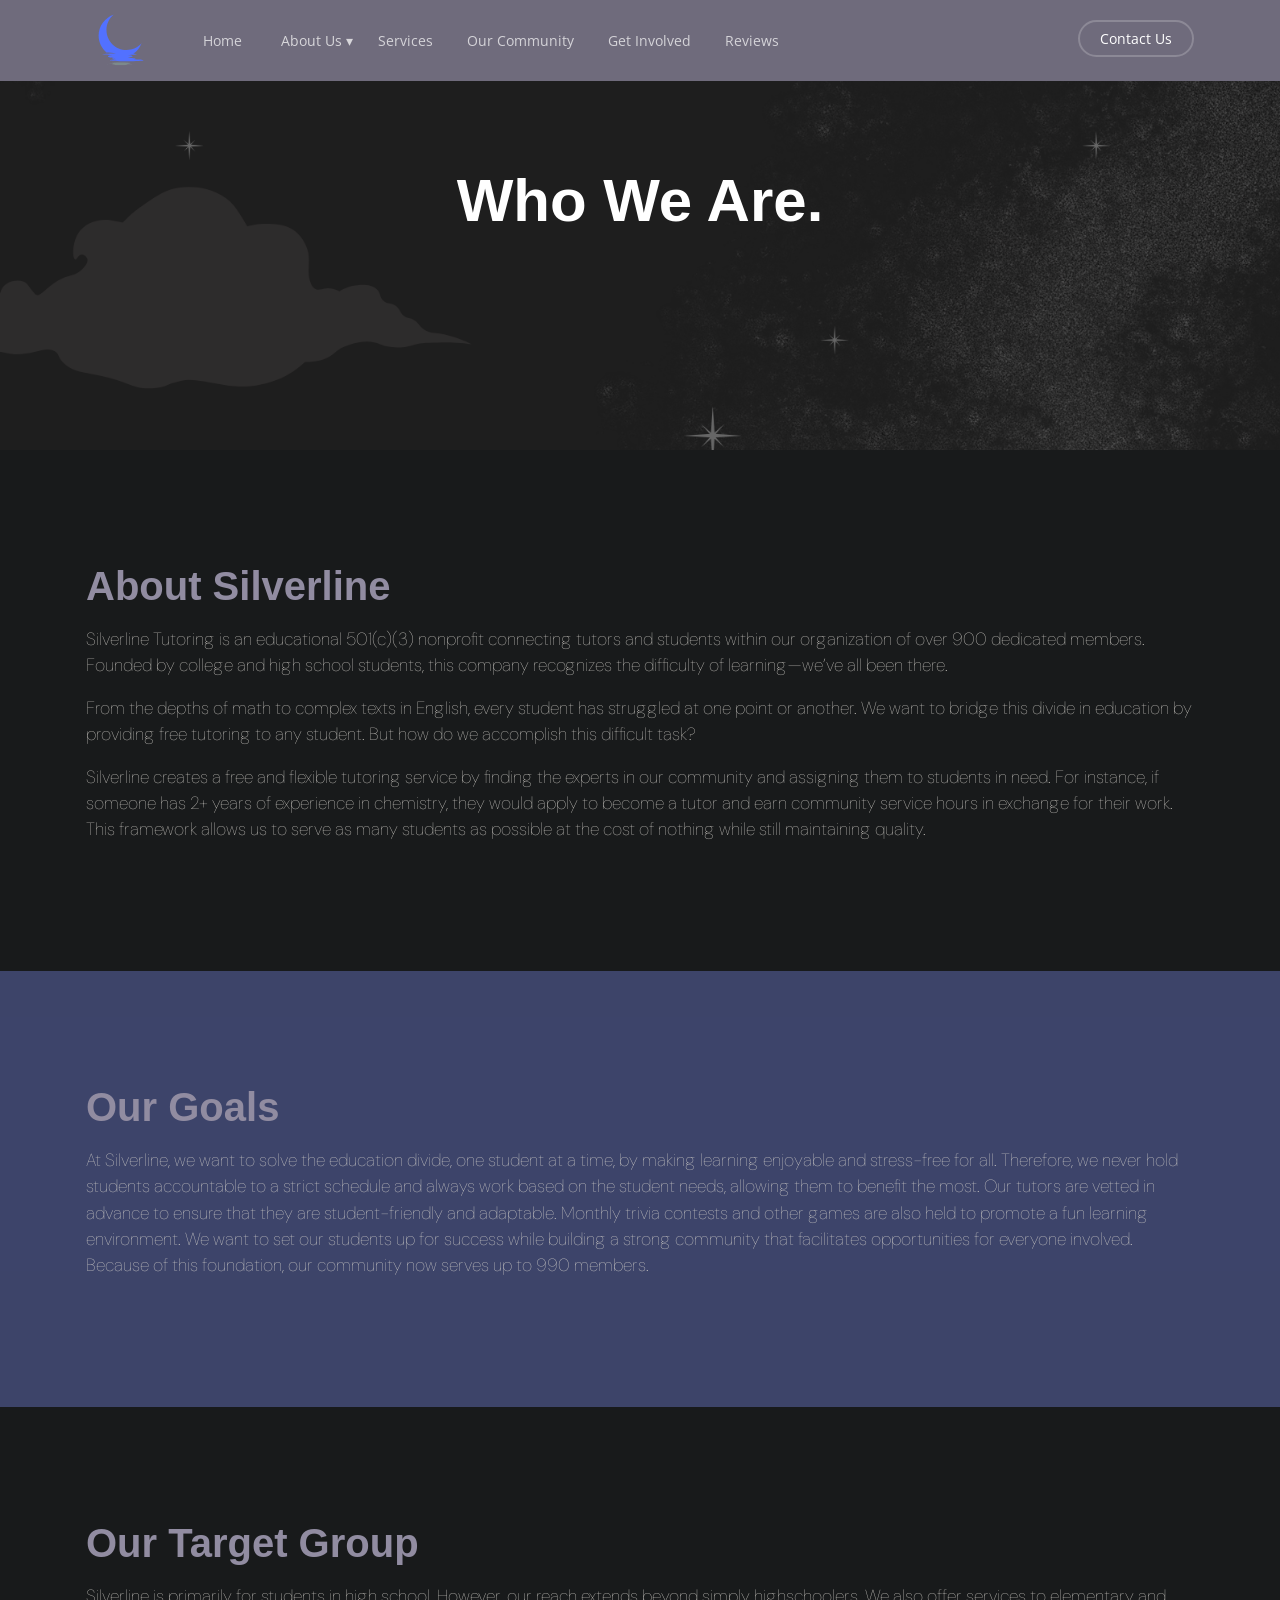
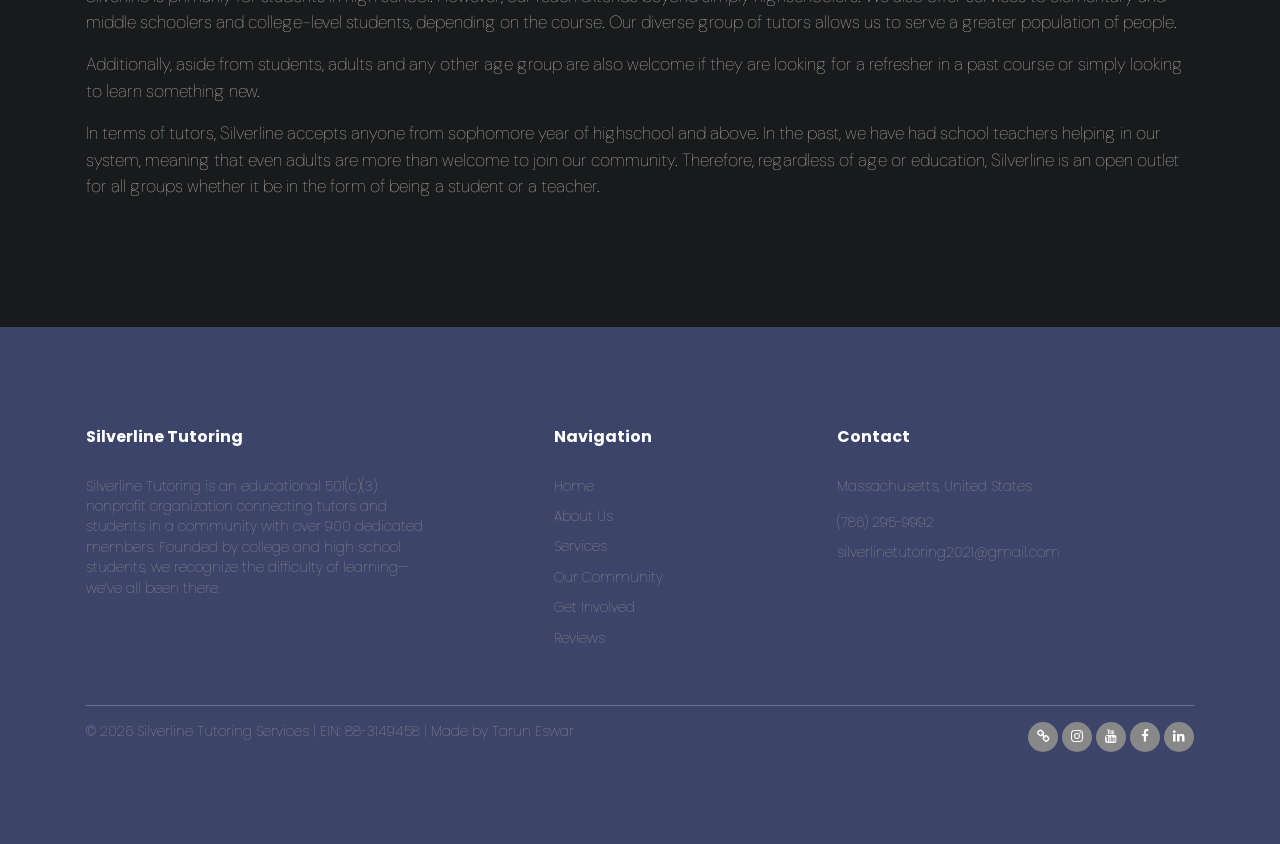
==== commit 39b646ab: "mobile responsiveness" ====
--- a/about.html
+++ b/about.html
@@ -56,14 +56,20 @@
 				<ul class="js-clone-nav d-none d-lg-inline-block text-start site-menu float-start">
 					<li class="non"><a href="index.html">Home</a></li>
 					<li class="has-children active">
-                        <a href="about.html">About Us</a>
-                        <ul class="dropdown">
-                            <li><a href="about.html">About</a></li>
-                            <li><a href="method.html">Method</a></li>
-                            <li><a href="team.html">Team</a></li>
-                            <li><a href="partners.html">Partners</a></li>
-                        </ul>
-                    </li>
+						<button href="about.html" style="background: none;
+						color: #D7D6DA;
+						border: none;
+						padding-left: 20px;
+						font: inherit;
+						cursor: pointer;
+						outline: inherit;">About Us ▾</button>
+						<ul class="dropdown">
+							<li><a href="about.html">About</a></li>
+							<li><a href="method.html">Method</a></li>
+							<li><a href="team.html">Team</a></li>
+							<li><a href="partners.html">Partners</a></li>
+						</ul>
+					</li>
 					<li class="non"><a href="services.html">Services</a></li>
 					<li class="non"><a href="community.html">Our Community</a></li>
 					<li class="non"><a href="get-involved.html">Get Involved</a></li>
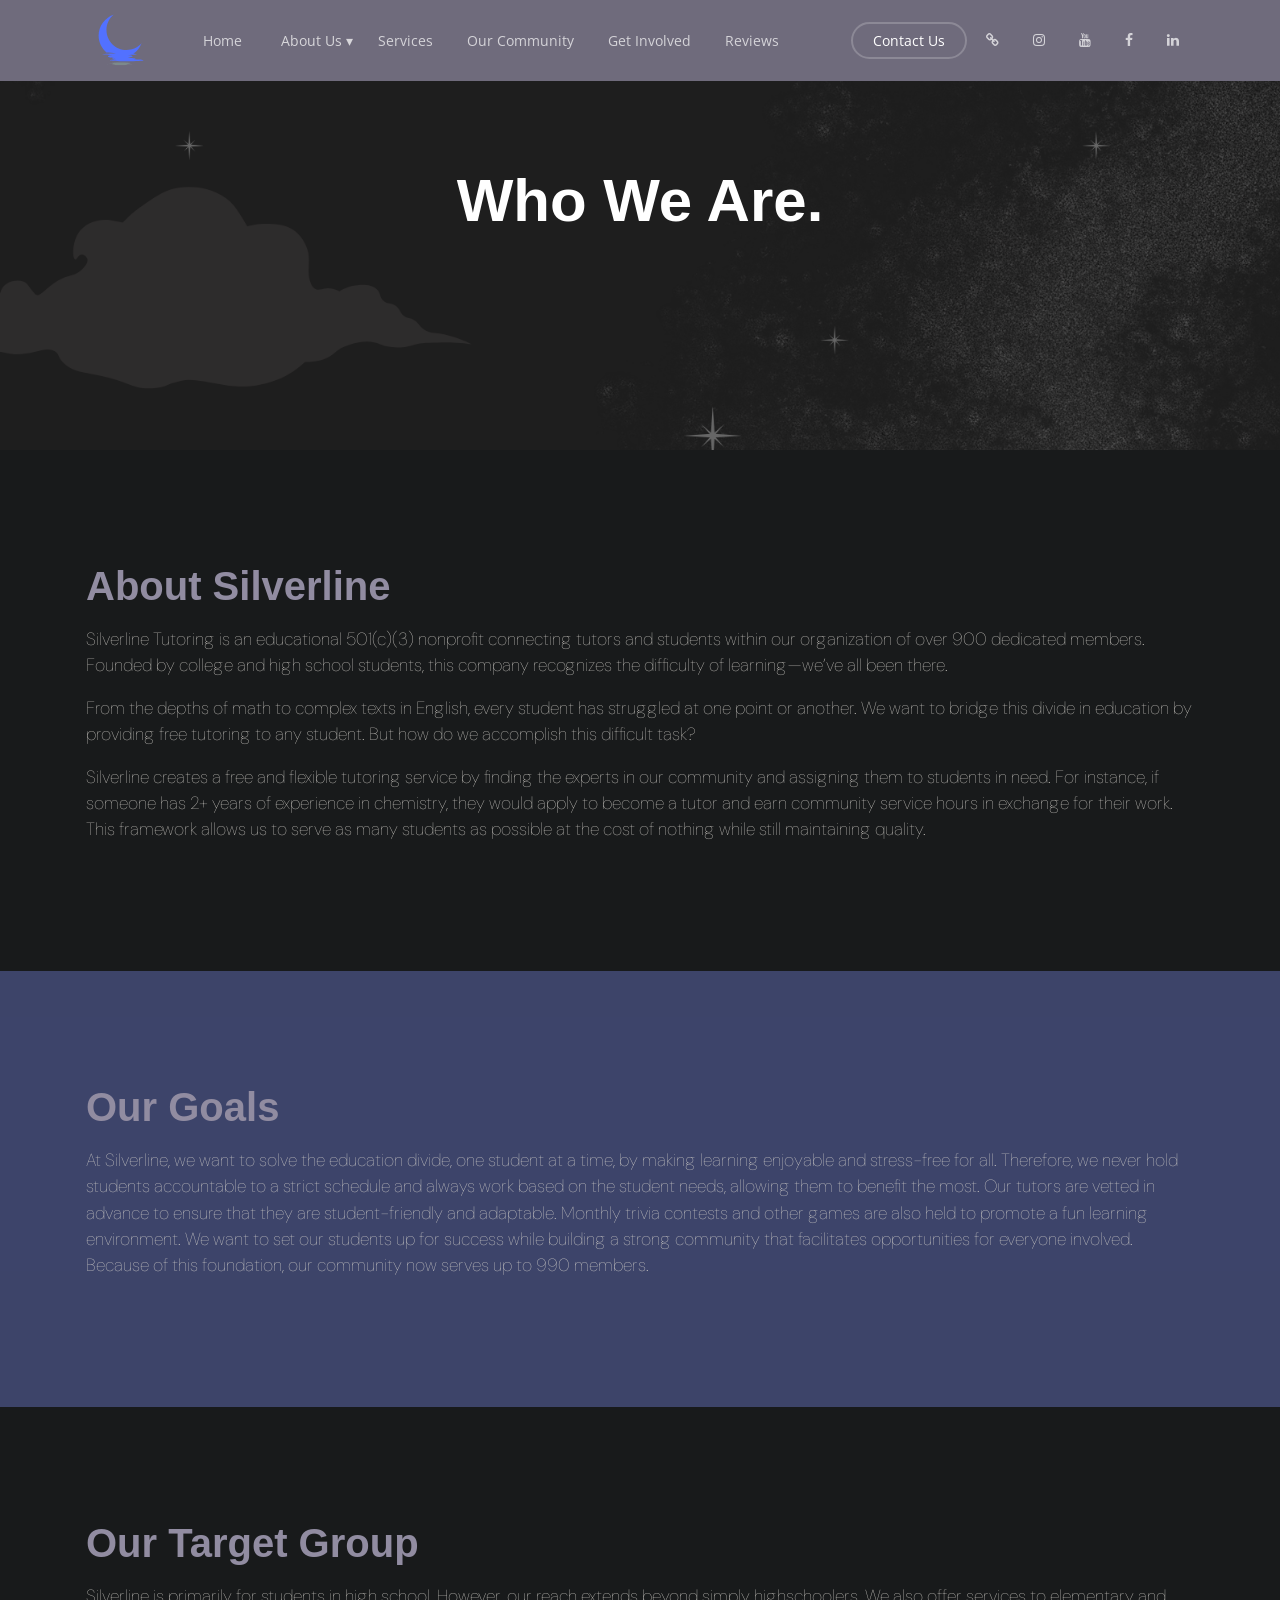
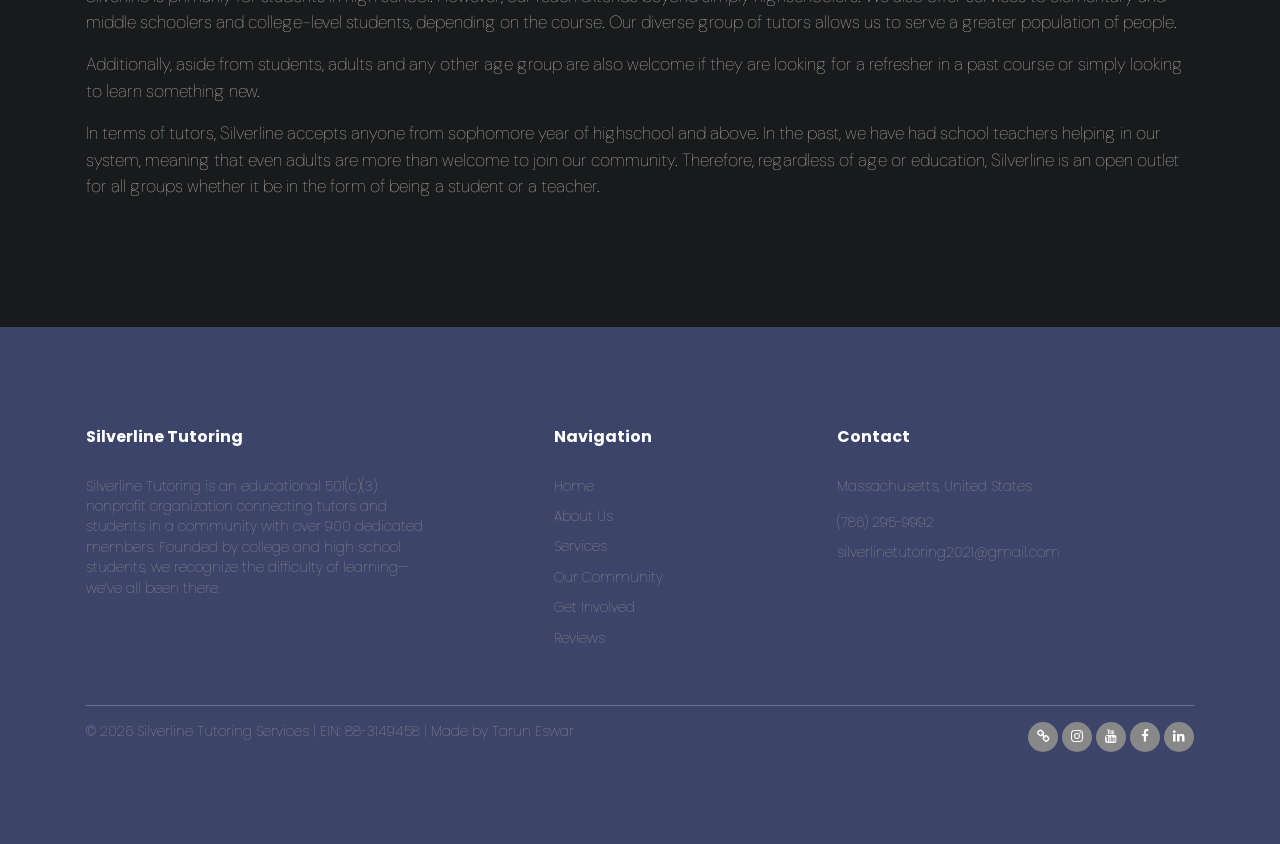
==== commit 27ec1109: "editsf br links" ====
--- a/about.html
+++ b/about.html
@@ -79,6 +79,19 @@
 
 				<ul class="js-clone-nav d-none d-lg-inline-block text-end site-menu float-end">
 					<li class="cta-button"><a href="mailto:silverlinetutoring2021@gmail.com">Contact Us</a></li>
+					<li class="social-top">
+
+						<a href="https://discord.gg/kD8aMaX2gP" target="_0"><span class="icon-link"></span></a>
+
+						<a href="https://www.instagram.com/silverlinetutoringinc/?igshid=YmMyMTA2M2Y%3D" target="_0"><span
+								class="icon-instagram"></span></a>
+						<a href="https://www.youtube.com/channel/UCc-c1_wUoQPavLeKE5I2_aA" target="_0"><span
+								class="icon-youtube"></span></a>
+						<a href="https://m.facebook.com/people/Silverline-Tutoring/100078405522496/" target="_0"><span
+								class="icon-facebook"></span></a>
+						<a href="https://www.linkedin.com/company/silverline-tutoring-services/" target="_0"><span
+								class="icon-linkedin"></span></a>
+					</li>
 				</ul>
 
 				<a href="#"
@@ -256,7 +269,7 @@
 				<div class="col-lg-6 text-end">
 					<ul class="list-unstyled social">
 						<li><a href="https://discord.gg/kD8aMaX2gP"><span class="icon-link"></span></a></li>
-						<li><a href=" https://www.instagram.com/silverlinetutoring/"><span
+						<li><a href="https://www.instagram.com/silverlinetutoringinc/?igshid=YmMyMTA2M2Y%3D"><span
 									class="icon-instagram"></span></a></li>
 						<li><a href="https://www.youtube.com/channel/UCc-c1_wUoQPavLeKE5I2_aA"><span
 									class="icon-youtube"></span></a></li>
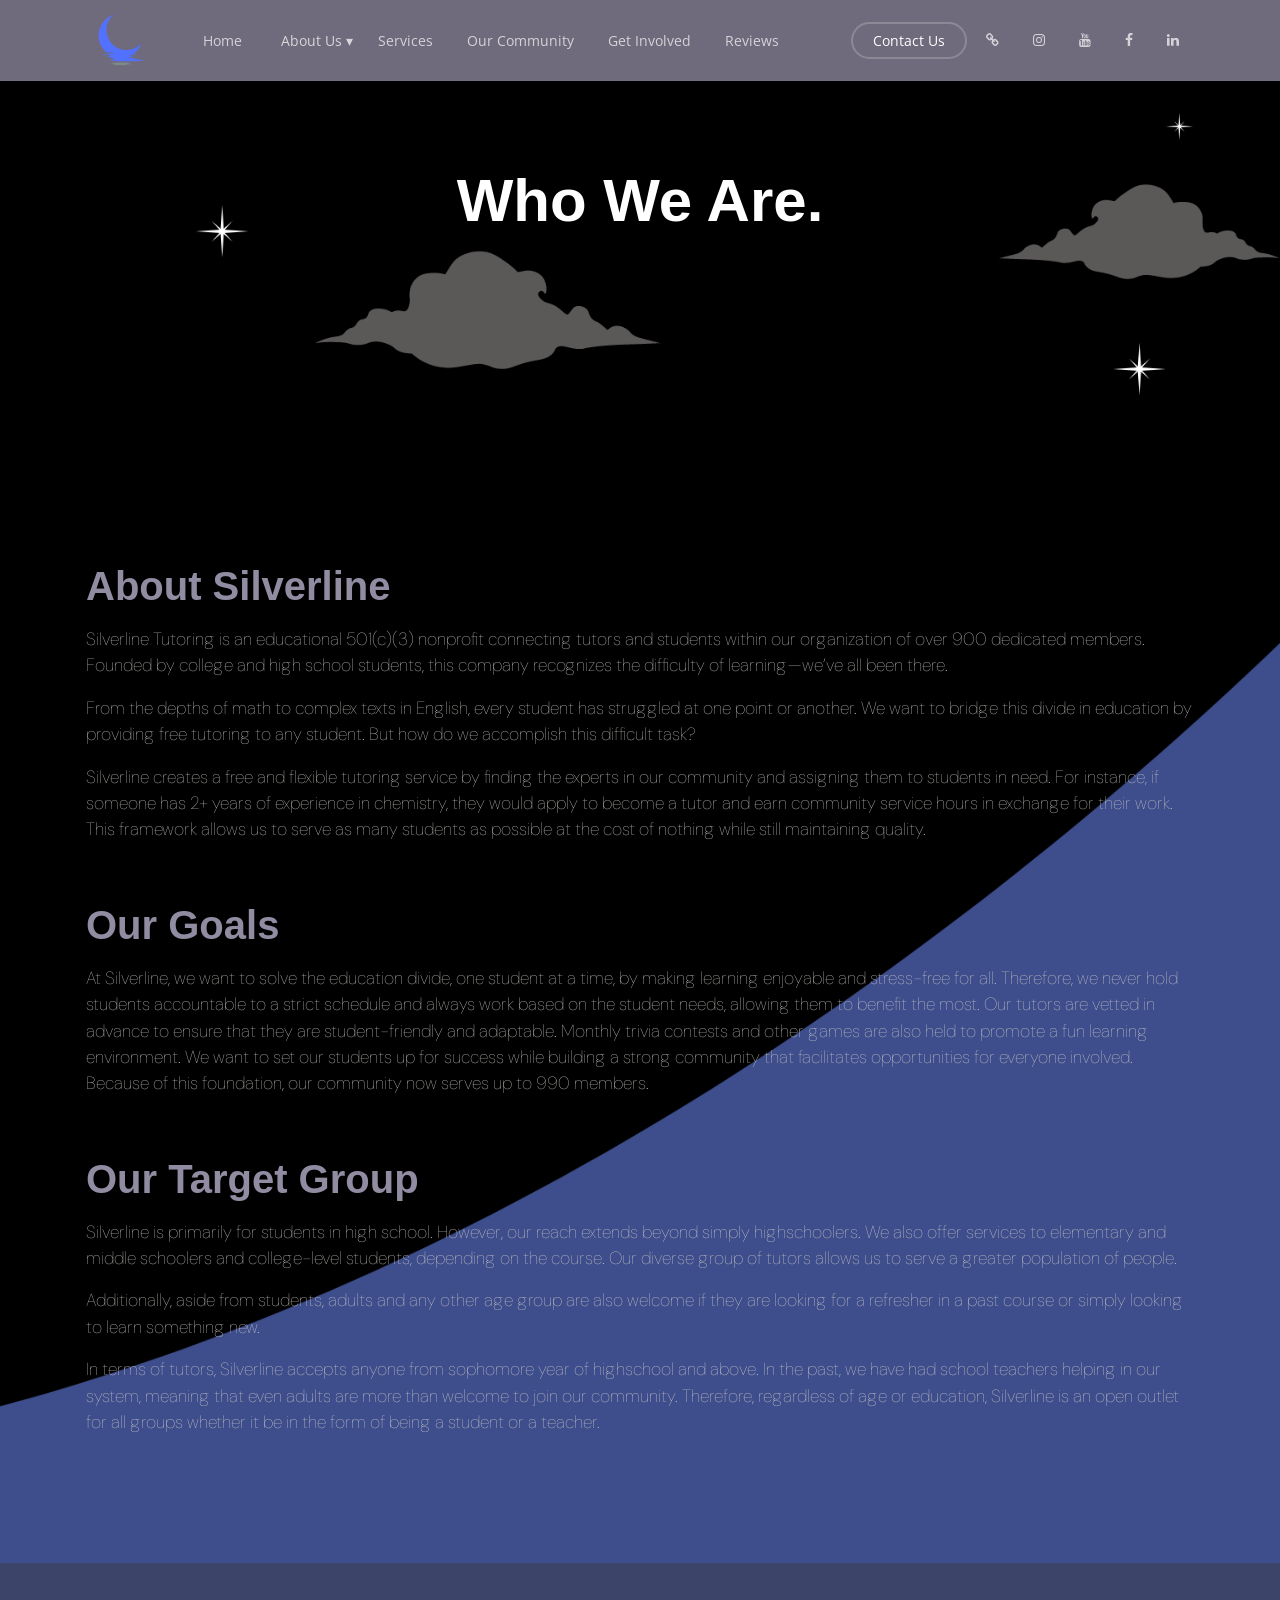
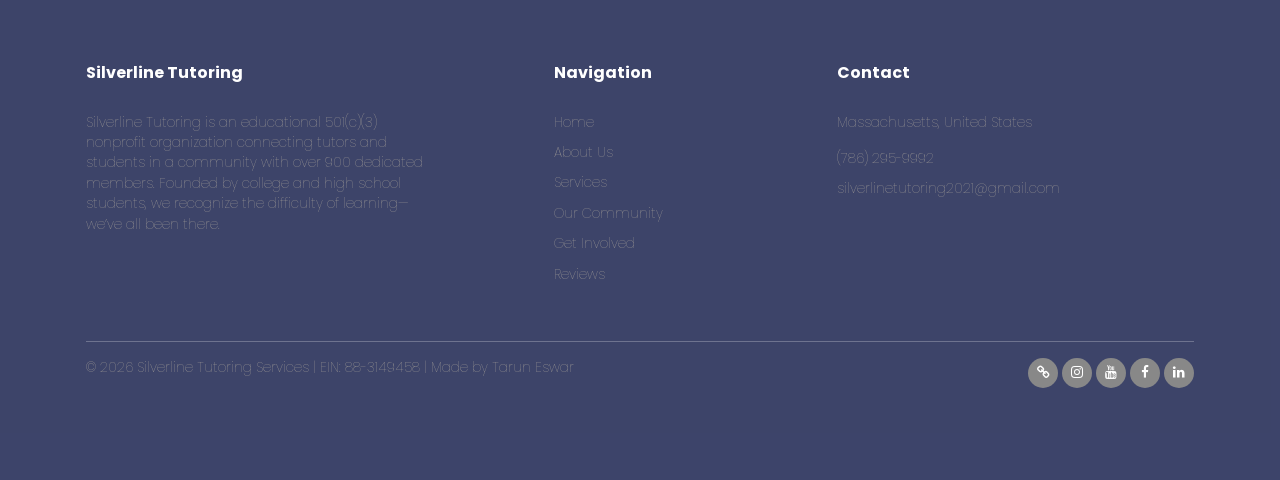
==== commit c414b4f5: "updt abt page" ====
--- a/about.html
+++ b/about.html
@@ -106,7 +106,7 @@
 
 
 
-	<div class="hero hero2 overlay" style="background-image:
+	<div class="hero hero2" style="background-image:
 			url('images/about/about1.png');">
 		<div class="container">
 			<div class="row align-items-center">
@@ -122,7 +122,8 @@
 	</div>
 
 
-	<div class="section section-2">
+	<div class="section overlay" style="background-image: url('images/about/sBG.png');  background-size: cover; background-repeat: repeat;
+  background-position: center center;">
 		<div class="container">
 			<div class="row align-items-center">
 				<div class="col-lg-12">
@@ -149,9 +150,7 @@
 
 			</div>
 
-		</div>
-	</div>
-	<div class="section bg-light">
+		</div><br><br>
 		<div class="container">
 			<div class="row align-items-center">
 
@@ -174,11 +173,8 @@
 
 			</div>
 
-		</div>
-	</div>
-
-
-	<div class="section">
+		</div><br><br>
+
 		<div class="container">
 			<div class="row align-items-center">
 
@@ -210,7 +206,8 @@
 			</div>
 
 		</div>
-	</div> <!-- /.untree_co-section -->
+	</div>
+
 
 
 
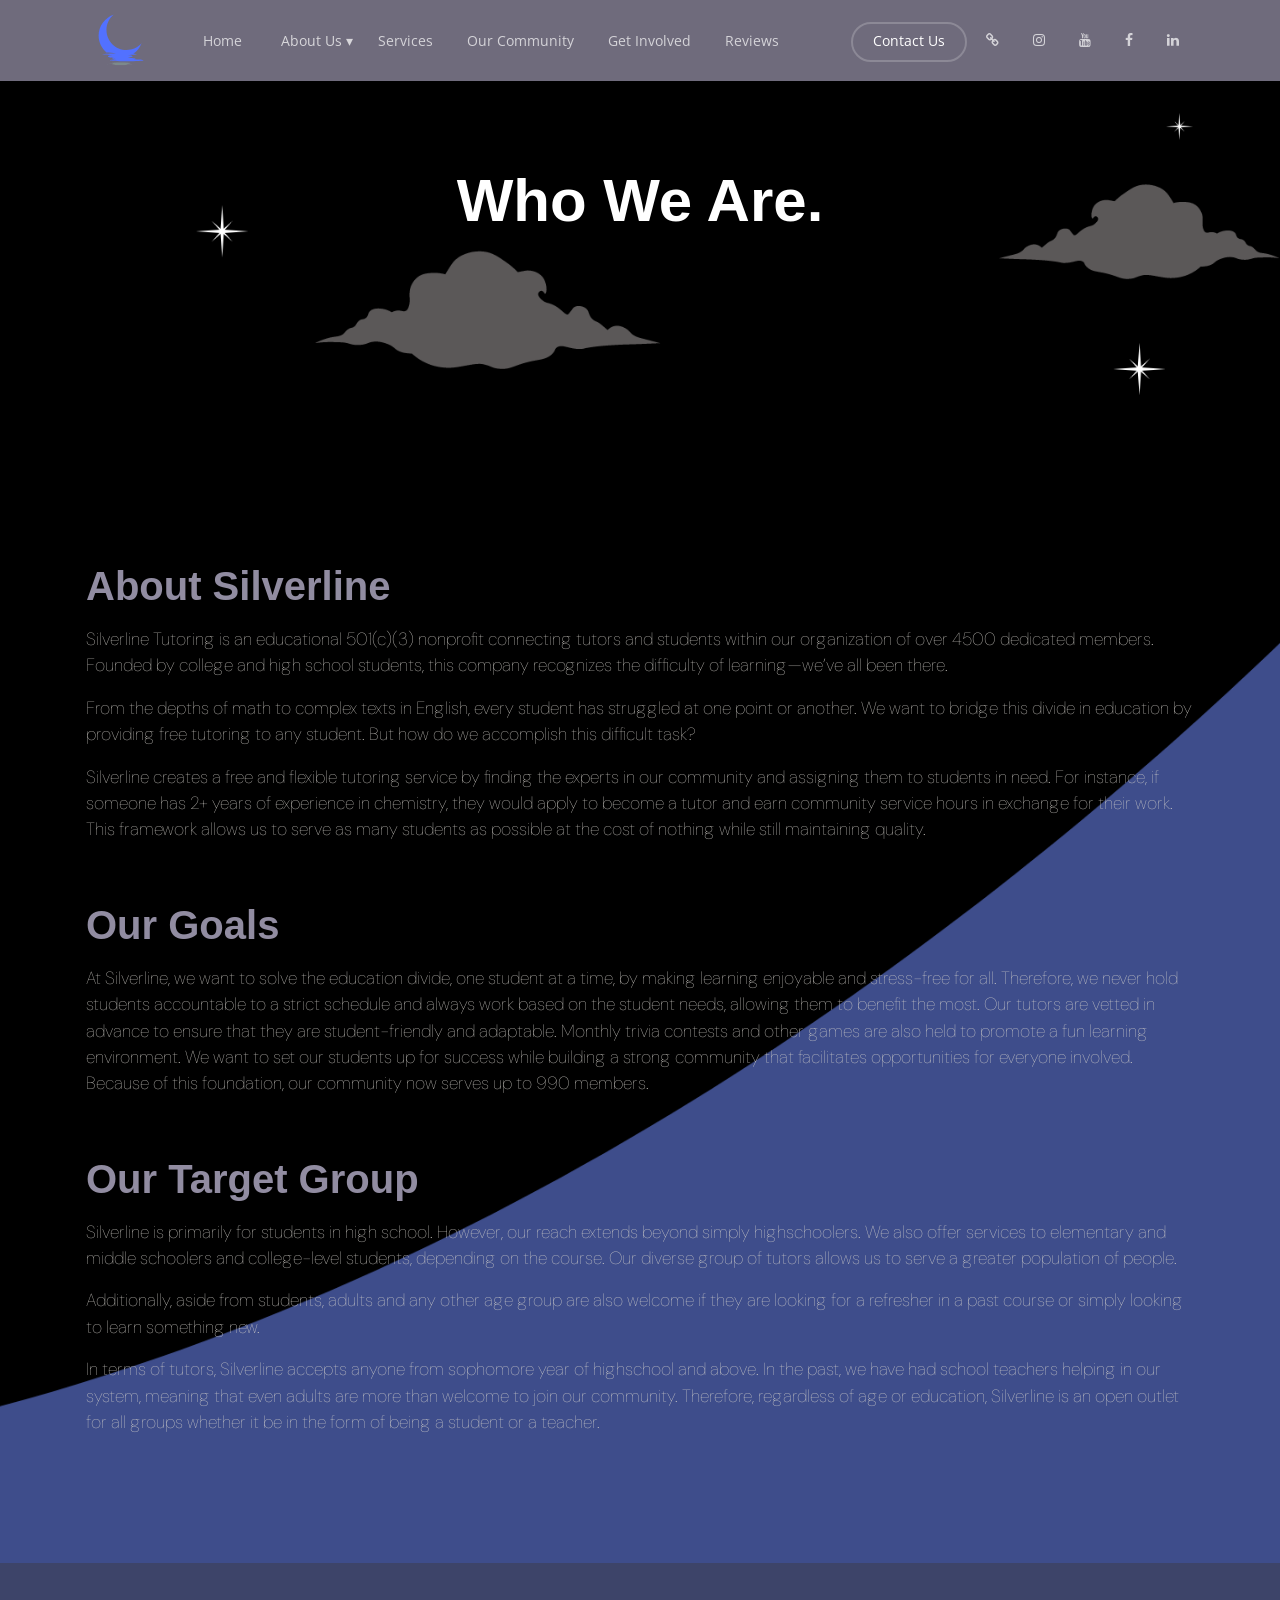
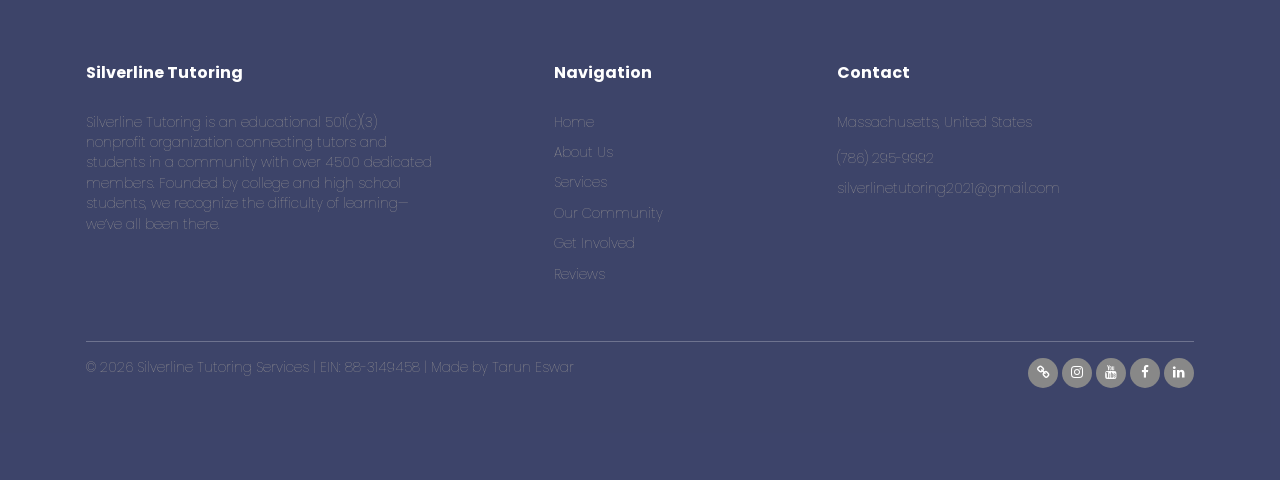
==== commit 5fb3b883: "update finally?" ====
--- a/about.html
+++ b/about.html
@@ -132,7 +132,7 @@
 					<h2 class="heading mb-3" data-aos="fade-up" data-aos-delay="100"></h2>
 
 					<p data-aos="fade-up" data-aos-delay="200">Silverline Tutoring is an educational 501(c)(3) nonprofit
-						connecting tutors and students within our organization of over 900 dedicated members. Founded by
+						connecting tutors and students within our organization of over 4500 dedicated members. Founded by
 						college and high school students, this company recognizes the difficulty of learning—we’ve all
 						been there.</p>
 
@@ -221,7 +221,7 @@
 						<h3>Silverline Tutoring</h3>
 						<p>Silverline Tutoring is an educational 501(c)(3) nonprofit organization connecting tutors and
 							students in a community
-							with over 900 dedicated members. Founded by college and high school students, we recognize
+							with over 4500 dedicated members. Founded by college and high school students, we recognize
 							the difficulty of
 							learning—we’ve all been there.</p>
 					</div> <!-- /.widget -->
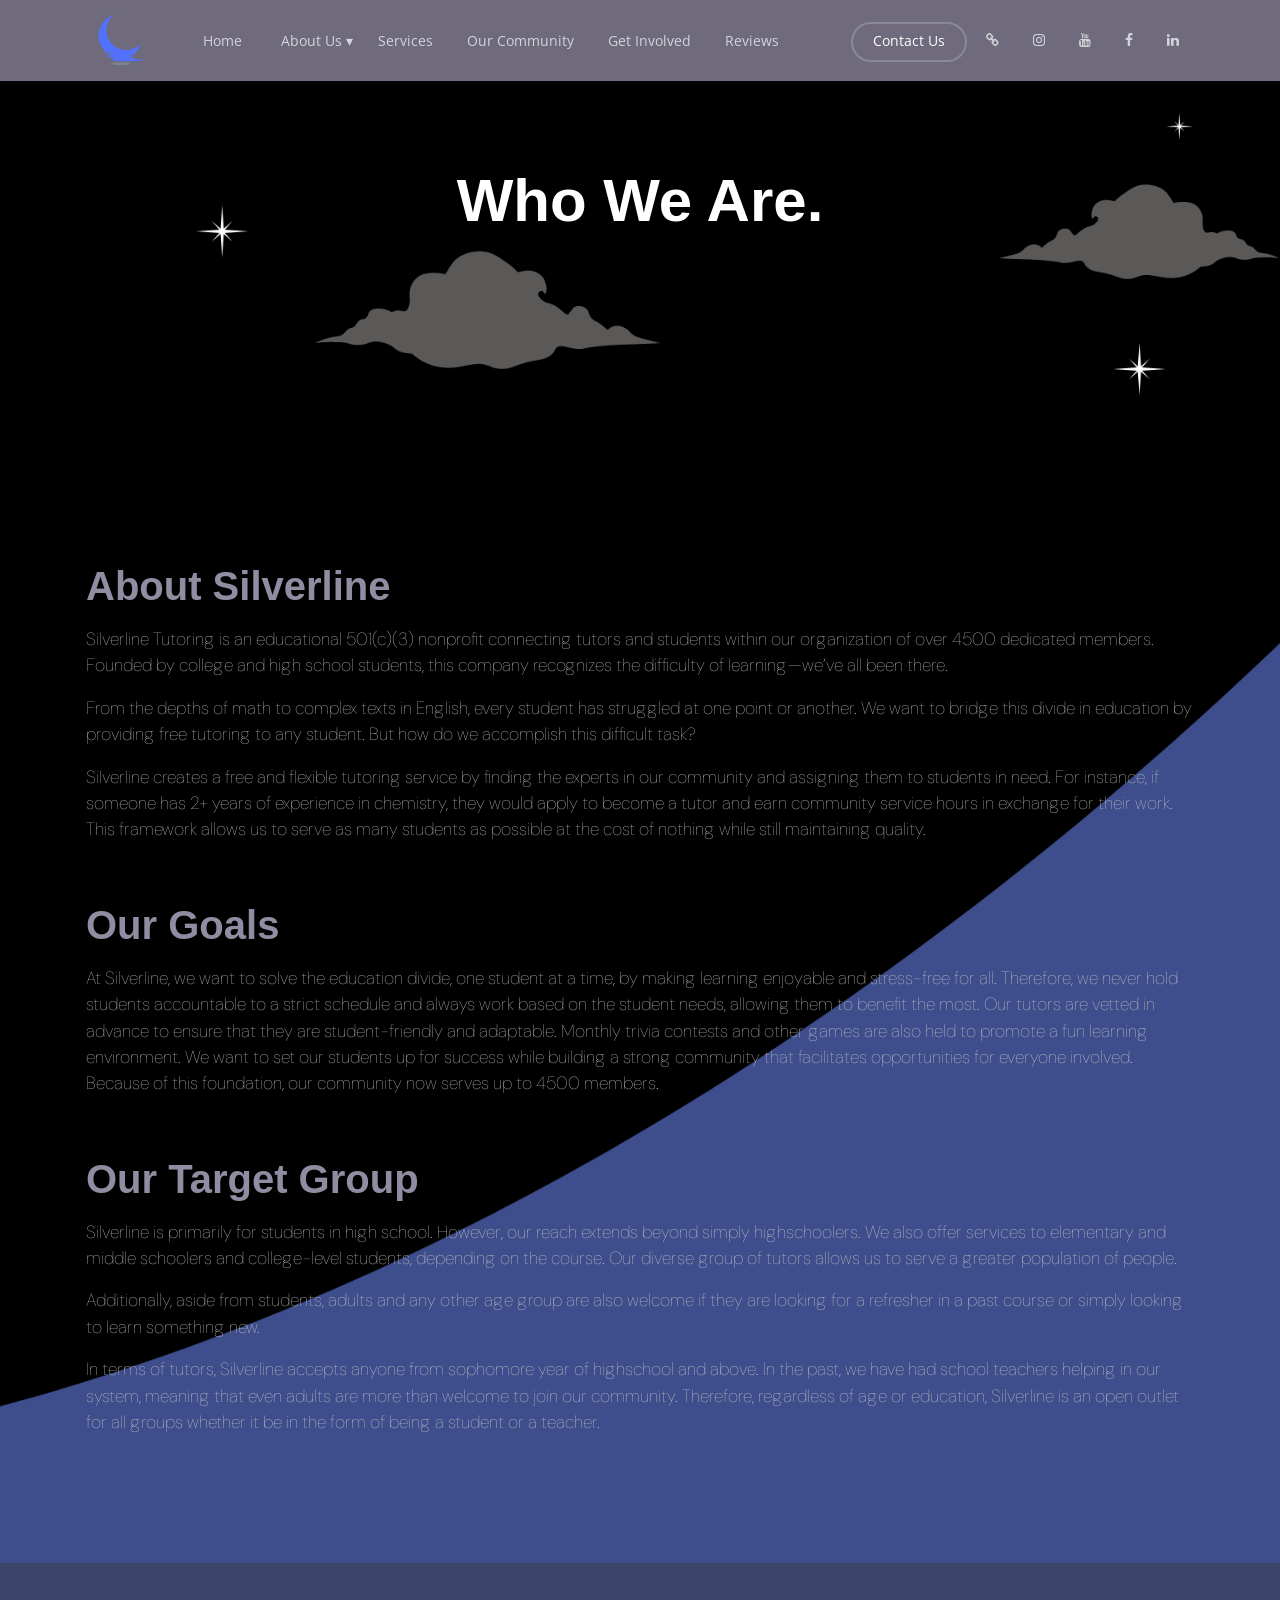
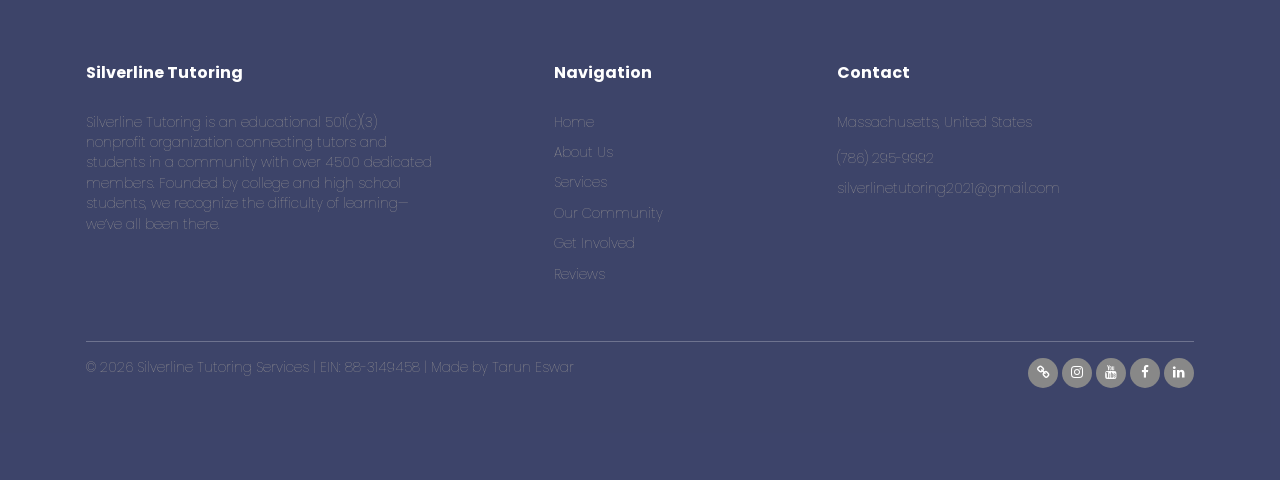
==== commit c88e0ff4: "member count update" ====
--- a/about.html
+++ b/about.html
@@ -167,7 +167,7 @@
 						student-friendly and adaptable. Monthly trivia contests and other games are also held to promote
 						a fun learning environment. We want to set our students up for success while building a strong
 						community that facilitates opportunities for everyone involved. Because of this foundation, our
-						community now serves up to 990 members.</p>
+						community now serves up to 4500 members.</p>
 				</div>
 
 
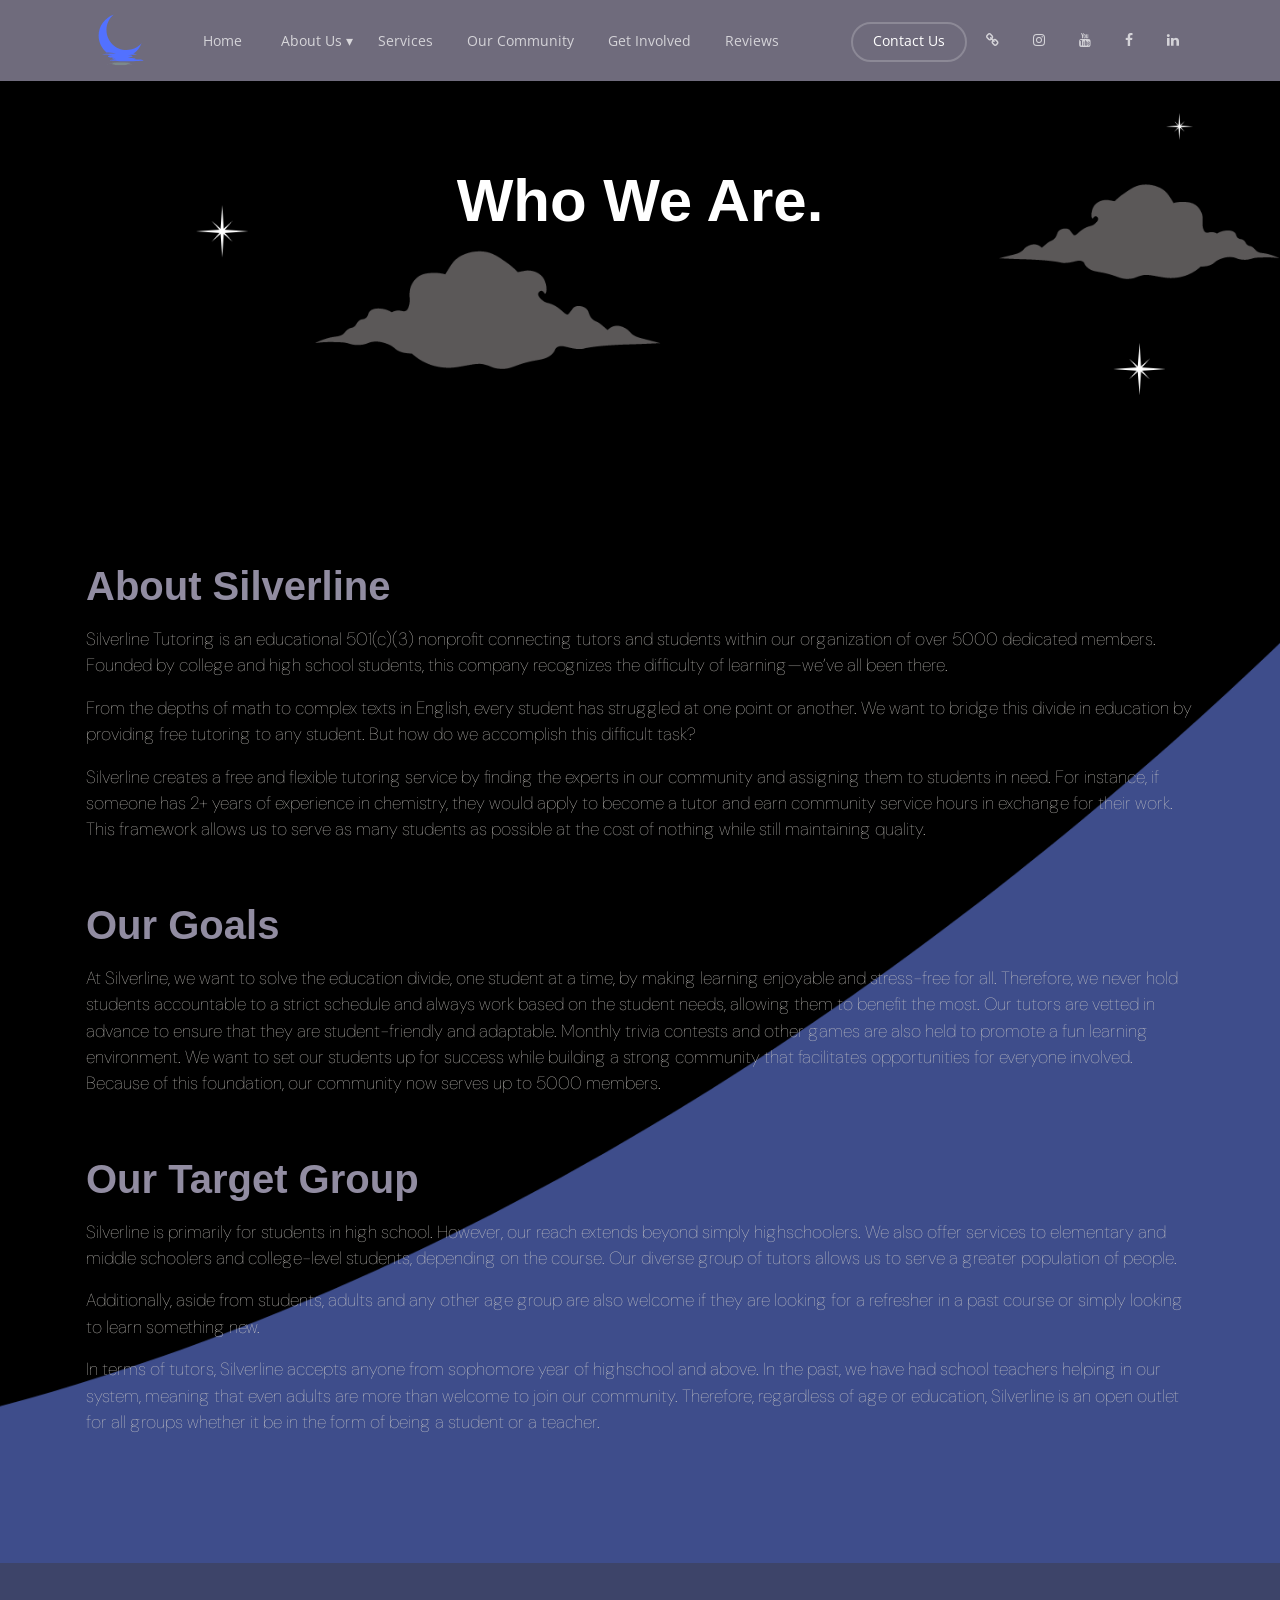
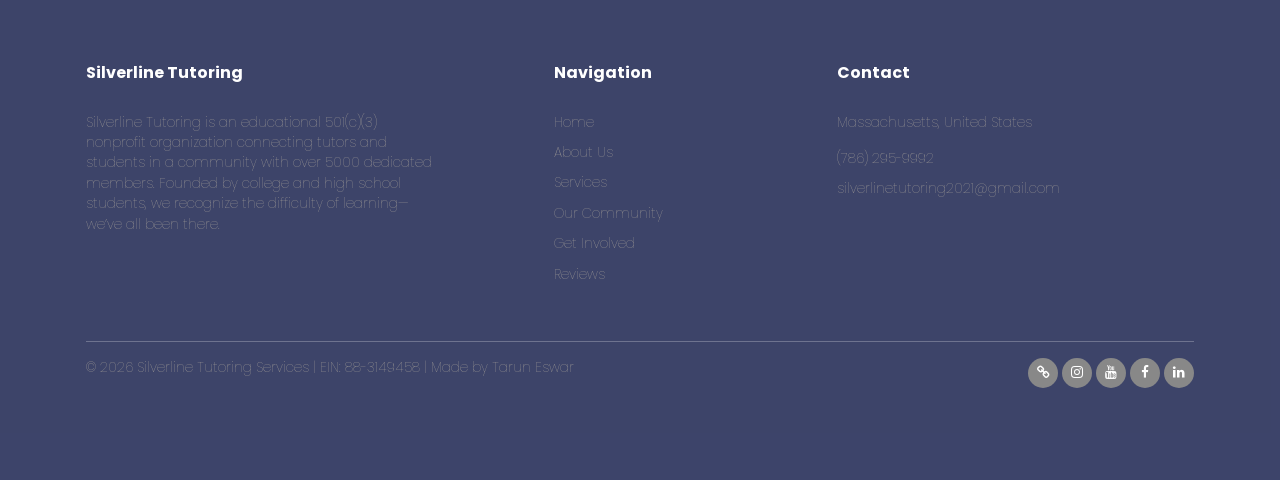
==== commit dc426e94: "update members stat to 5k" ====
--- a/about.html
+++ b/about.html
@@ -11,6 +11,7 @@
 	<meta name="robots" content="follow, index, max-snippet:-1, max-video-preview:-1, max-image-preview:large" />
 	<meta http-equiv="content-language" content=”en-us”>
 
+	<link rel="preconnect" href="https://365tojapan.com/">
 	<link rel="preconnect" href="https://fonts.gstatic.com">
 	<link
 		href="https://fonts.googleapis.com/css2?family=Open+Sans&family=Playfair+Display:ital,wght@0,400;0,700;1,400&display=swap"
@@ -132,7 +133,7 @@
 					<h2 class="heading mb-3" data-aos="fade-up" data-aos-delay="100"></h2>
 
 					<p data-aos="fade-up" data-aos-delay="200">Silverline Tutoring is an educational 501(c)(3) nonprofit
-						connecting tutors and students within our organization of over 4500 dedicated members. Founded by
+						connecting tutors and students within our organization of over 5000 dedicated members. Founded by
 						college and high school students, this company recognizes the difficulty of learning—we’ve all
 						been there.</p>
 
@@ -167,7 +168,7 @@
 						student-friendly and adaptable. Monthly trivia contests and other games are also held to promote
 						a fun learning environment. We want to set our students up for success while building a strong
 						community that facilitates opportunities for everyone involved. Because of this foundation, our
-						community now serves up to 4500 members.</p>
+						community now serves up to 5000 members.</p>
 				</div>
 
 
@@ -221,7 +222,7 @@
 						<h3>Silverline Tutoring</h3>
 						<p>Silverline Tutoring is an educational 501(c)(3) nonprofit organization connecting tutors and
 							students in a community
-							with over 4500 dedicated members. Founded by college and high school students, we recognize
+							with over 5000 dedicated members. Founded by college and high school students, we recognize
 							the difficulty of
 							learning—we’ve all been there.</p>
 					</div> <!-- /.widget -->
